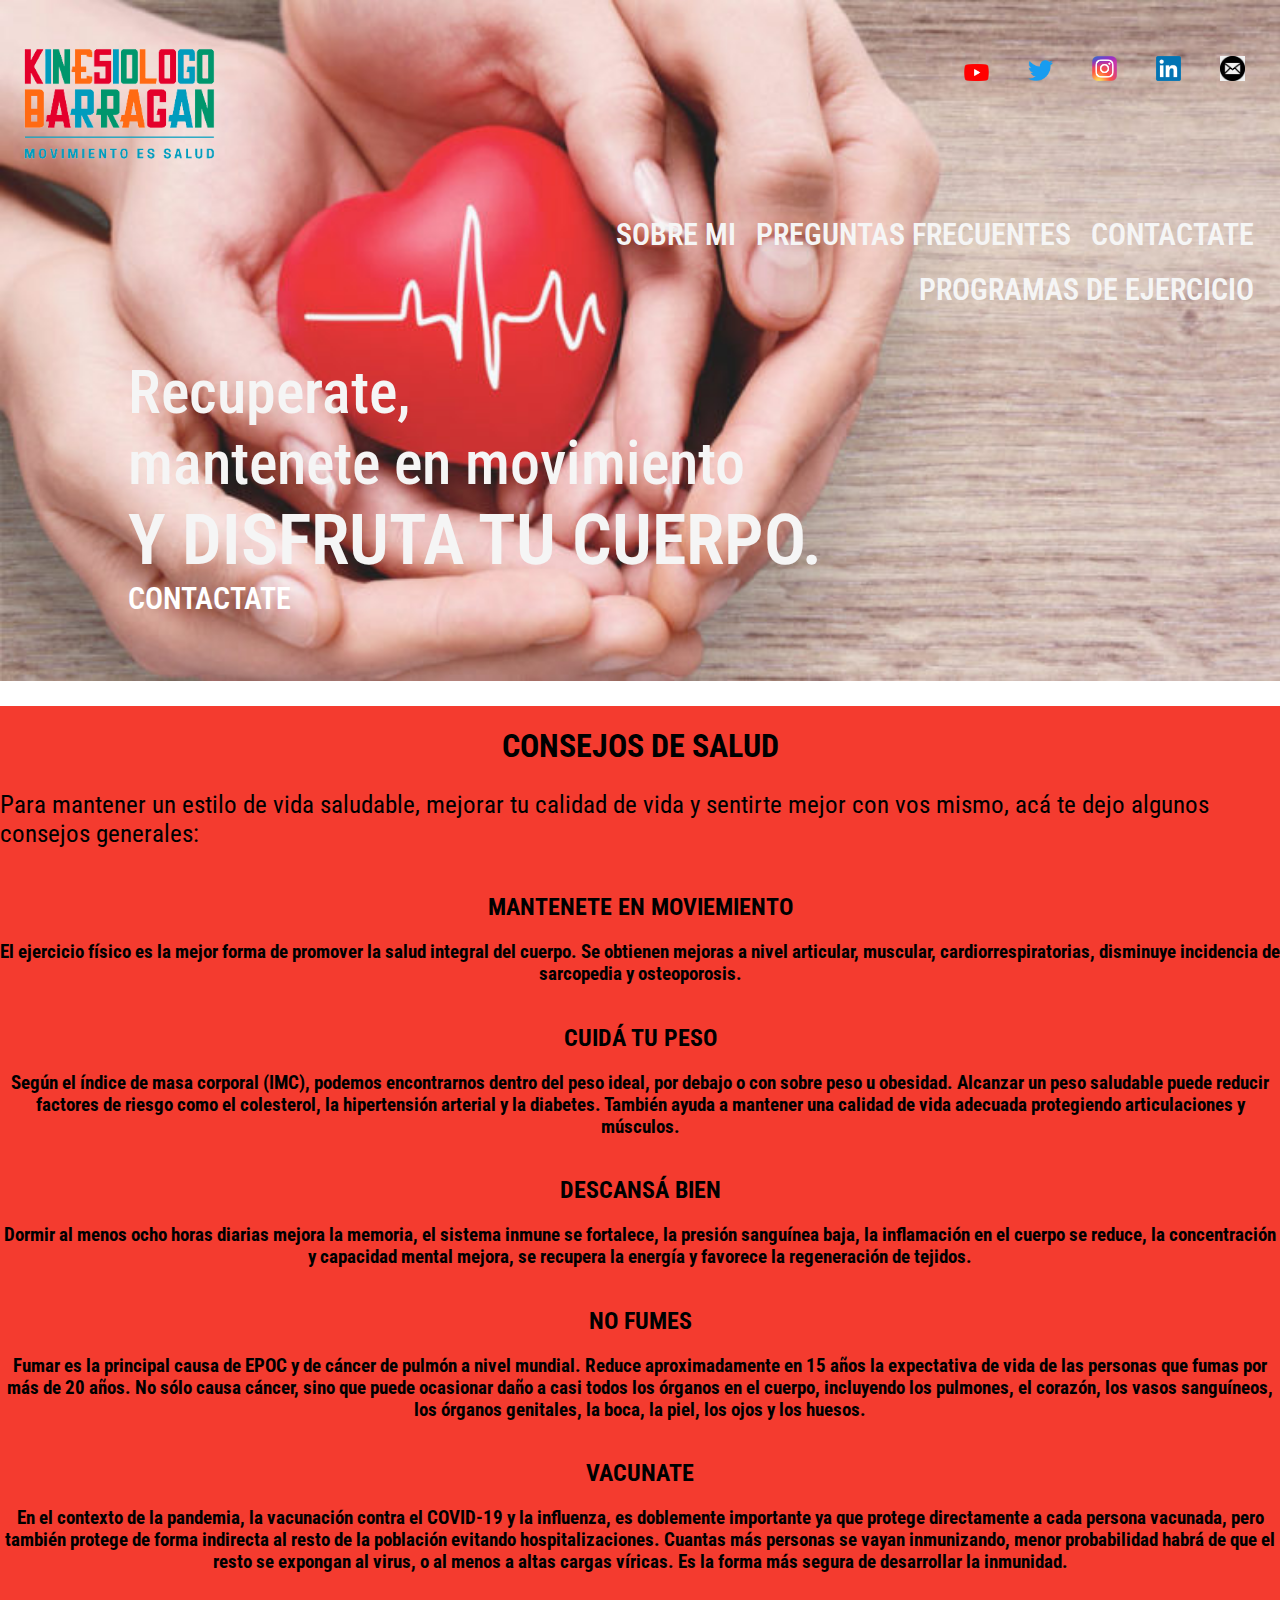
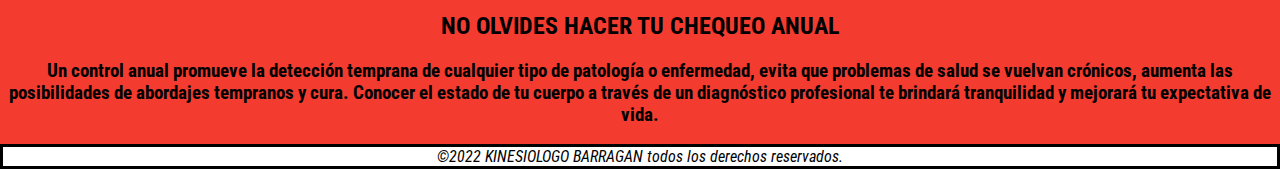
==== consejos.html @ c8de07e8 "primer commit" ====
<!DOCTYPE html>
<html lang="es">

    <head>
        <meta charset="UTF-8">
        <meta http-equiv="X-UA-Compatible" content="IE=edge">
        <meta name="viewport" content="width=device-width, initial-scale=1.0">
        <title>CONSEJOS</title>
        <link rel="preconnect" href="https://fonts.googleapis.com">
        <link rel="preconnect" href="https://fonts.gstatic.com" crossorigin>
        <link rel="preconnect" href="https://fonts.googleapis.com">
        <link rel="preconnect" href="https://fonts.gstatic.com" crossorigin>
        <link href="https://fonts.googleapis.com/css2?family=Roboto+Condensed:ital,wght@0,300;0,400;0,700;1,300;1,400;1,700&display=swap" rel="stylesheet">
        <link rel="stylesheet" href="css/estiloscopia.css">
    </head>

    <body>
        <section class="principal1">
            <section class="encabezado">
                <div class="logo">
                    <img src="Foto/kinegrande.png" alt="logo" title="logo" width="220px"/>
                </div>
            
                <div class="redes">
                    <ul>
                        <li><a href="https://www.youtube.com/premium" target="_blank"> <img src="Foto/YouTube.jpg" alt="youtube" title="logo youtube" width="25px"></a></li>
                        <li><a href="https://twitter.com/?lang=es/" target="_blank"> <img src="Foto/twitter.jpg" alt="twitter" title="logo twitter" width="25px"></a></li>
                        <li><a href="https://www.instagram.com/" target="_blank"> <img src="Foto/insta.jpg" alt="instagram" title="logo instagram" width="25px"></a></li>
                        <li><a href="http//ar.linkedin.com/" target="_blank"> <img src="Foto/LinkedIn.jpg" alt="linkedin" title="logo linkedin" width="25px"></a></li>
                        <li><a href="https://www.google.com/intl/es-419/gmail/about/" target="_blank"> <img src="Foto/mail.jpg" alt="mail" title="logo mail" width="25px"></a></li>
                    </ul>

                </div>   
            </section>
            <div class="principalfoto">

                <div class="principal-foto">
                    
                    <nav>
                        <div class="container">
                            <div class="boton1"><a href="sobremi.html" target="_blank">SOBRE MI</a></div>
                            <div class="boton2"><a href="preguntasfrecuentes.html" target="_blank" >PREGUNTAS FRECUENTES</a></div>
                            <div class="boton3"><a href="contactate.html" target="_blank">CONTACTATE</a></div>
                            <div class="boton4"><a href="programadeejercicios.html" target="_blank">PROGRAMAS DE EJERCICIO</a></div>
                        </div>    
                    </nav>
                    <div class="slogan">    

                        <!--texto y boton sobre la foto-->
                        <span> Recuperate, <br/>
                            mantenete en movimiento <br/>                
                            <strong>Y DISFRUTA TU CUERPO.</strong>
                        </span>
                        <div>
                            <a class="boton" href="contactate.html">CONTACTATE</a>
                        </div>
                    </div>

                </div>
            </div>
        </section>

        <main class="grid-consejos">

            <div class="gridcons1">
                <h1>CONSEJOS DE SALUD</h1>                  
                <div>
                    <p>Para mantener un estilo de vida saludable, mejorar tu calidad de vida y sentirte mejor con vos mismo, acá te dejo algunos consejos generales:</p>
                </div>
            </div>
           
            <div class="gridcons2">
                <h2>MANTENETE EN MOVIEMIENTO</h2>
                    <h3>El ejercicio físico es la mejor forma de promover la salud integral del cuerpo. Se obtienen mejoras a nivel articular, muscular, cardiorrespiratorias, disminuye incidencia de sarcopedia y osteoporosis.</h3>    
            </div>
            <div class="gridcons3">
                <h2>CUIDÁ TU PESO</h2>
                    <h3>Según el índice de masa corporal (IMC), podemos encontrarnos dentro del peso ideal, por debajo o con sobre peso u obesidad.  Alcanzar un peso saludable puede reducir factores de riesgo como el colesterol, la hipertensión arterial y la diabetes. También ayuda a mantener una calidad de vida adecuada protegiendo articulaciones y músculos.</h3>
            </div>   
            <div class="gridcons4">
                <h2>DESCANSÁ BIEN</h2>
                    <h3>Dormir al menos ocho horas diarias mejora la memoria, el sistema inmune se fortalece, la presión sanguínea baja, la inflamación en el cuerpo se reduce, la concentración y capacidad mental mejora, se recupera la energía y favorece la regeneración de tejidos.</h3>
            </div>
            <div class="gridcons5">
                <h2>NO FUMES</h2>
                    <h3>Fumar es la principal causa de EPOC y de cáncer de pulmón a nivel mundial. Reduce aproximadamente en 15 años la expectativa de vida de las personas que fumas por más de 20 años. No sólo causa cáncer, sino que puede ocasionar daño a casi todos los órganos en el cuerpo, incluyendo los pulmones, el corazón, los vasos sanguíneos, los órganos genitales, la boca, la piel, los ojos y los huesos.</h3>
            </div>
            <div class="gridcons6">
                <h2>VACUNATE</h2>
                    <h3>En el contexto de la pandemia, la vacunación contra el COVID-19 y la influenza, es doblemente importante ya que protege directamente a cada persona vacunada, pero también protege de forma indirecta al resto de la población evitando hospitalizaciones. Cuantas más personas se vayan inmunizando, menor probabilidad habrá de que el resto se expongan al virus, o al menos a altas cargas víricas. Es la forma más segura de desarrollar la inmunidad.</h3>
            </div>
            <div class="gridcons7">
                <h2>NO OLVIDES HACER TU CHEQUEO ANUAL</h2>
                    <h3>Un control anual promueve la detección temprana de cualquier tipo de patología o enfermedad, evita que problemas de salud se vuelvan crónicos, aumenta las posibilidades de abordajes tempranos y cura. Conocer el estado de tu cuerpo a través de un diagnóstico profesional te brindará tranquilidad y mejorará tu expectativa de vida.</h3>
            </div>
        </main>

        
        <footer>
            <p>©2022 KINESIOLOGO BARRAGAN todos los derechos reservados.</p>
        </footer>
---- css/estiloscopia.css ----
html,
body {
    padding: 0;
    margin: 0;
    font-family: 'Roboto Condensed', sans-serif;
}

.logo {
    display: inline-block;    
    padding-left: 1%;
    margin-top: 30px;
}

ul {
	list-style: none;

}

.redes li {
    display: inline-block;
    padding-right: 35px;
    margin-top: 40px;
}

.redes a {
    border: none;
}

.principal {
    background-image: url("../Foto/fotofondo.jpg");
    background-size: cover;
    background-repeat: no-repeat
   
}

.principal1 {
    background-image: url("../Foto/salud.jpg");
    background-size: cover;
    background-repeat: no-repeat

}

.principal4 {
    background-image: url("../Foto/preguntasfrecuentes.jpg");
    background-size: cover;
    background-repeat: no-repeat

}

.principal4 .slogan {
    color: black;
}

.principal4 a {
    color: black;
}

.principal4 .container {
    width: 40%;
    padding-left: 55%;
}

.principal5 {
    background-image: url("../Foto/ejercicios.jpg");
    background-size: cover;
    background-repeat: no-repeat;
}

.principal5 .slogan {
    color: black;
}

.principal5 a {
    color: black;
}

.principal5 .container {
    width: 40%;
    padding-left: 55%;
}



.principal6 {
    background-image: url("../Foto/chris.jpg");
    background-size: cover;
    background-repeat: no-repeat;
}   
.sobremi{
    margin-bottom: 60px;
}
.sobremi h1{
    text-align: center;
    font-size: 50px;
}

.sobremi div {
    text-align: center;
    font-size: 20px;

}

.principal3 {
    background-image: url("../Foto/fotocontacto.jpeg");
    background-size: cover;
    background-repeat: no-repeat;
}

.principal3 .slogan {
    color: #239B56;
}

.principal3 a {
    color: #239B56;
}

.formulario h1 {
    text-align: center;
}



.container {
    display: flex;
    width: 50%;
    flex-direction: row;
    align-content: flex-end;
    flex-wrap: wrap;
    justify-content: flex-end;
    padding-left: 48%;
    gap: 20px;
    margin-top: 40px;
}

a {
    text-decoration: inherit;
    background-color: transparent;
    color: whitesmoke;
    font-weight: 600;
    font-size: 30px; 
    justify-content: end;
    transition-property: color, background;
    transition-duration: 0.5s, 0.5s;
    transition-timing-function: ease-in, ease-in-out;
    transition-delay: 0s;

    /*
    padding: 5px;    
    border-style: outset;
    */
}

a:hover {
    color: #456658;
    background-color: grey;
}

.slogan {
    display: inline-block;
    flex-direction: column;
    justify-content: flex-start;
    margin-top: 50px;
    padding-left: 10%;
    color: whitesmoke;
    margin-bottom: 65px ;  
}



.boton {
    display: inline;
    align-items: center;
    justify-content: left;
    color: white;
}


span { 
    font-weight: 500;
    font-size: 60px;
    justify-content: center;
    align-items: center;
}

strong {
    font-weight: 600;
    font-size: 70px ;
}
.titulos {
    background-color: grey;
}

.titulos h1 {
    font-size: 30px;
    text-align: center;
}

.titulos h2 {
    font-size: 25px;
    text-align: center;
}

.titulos h3 {
    font-size: 20px;
    text-align: center;
}


.redes ul {
    position: absolute;
    margin-top: 1%;
    top: 0%;
    right: 0%;
}

.slider_1{
    margin: 0;
    padding: 0;
} 

.slider_1 li{
    align-items: center;
}
.caja_content {
    padding-top: 40px;
    display: flex;

    justify-content: space-evenly;
}

.caja {
    flex: 1;
    height: auto;
    border: 5px solid grey;
    text-align: center;
}

footer {
    font-style: italic;
    text-align: center;
    border: 3px solid black;
    margin: 0;
}

footer p {
    margin: 0;
}

.contenido_consejos h2 {
   font-size: 25px;
}

.grid {
    display: grid;
    width: 100%;
    grid-template-columns: 1fr, 1fr, 1fr;
    grid-template-areas: "foto1 foto2 foto3";
}

.grid1{
    grid-area: foto1;
}
.grid2{
    grid-area: foto2;
}
.grid3{
    grid-area: foto3;
}

/* grid pagina de consejo */

.grid-consejos {
    margin-top: 25px;
    display: grid;
    width: 100%;
    grid-template-areas: "consejo"
                         "moviemiento"
                         "peso"
                         "descansa"
                         "fumar"
                         "vacunate"
                         "chequeo";
    background-color: #F43B2F;
;
}

.grid-consejos h1 {
    text-align: center;
}

.grid-consejos p {
    font-size: 25px;
}

.grid-consejos h2 {
    text-align: center;
}

.grid-consejos h3 {
    text-align: center;
}

/*grid pagina preguntas frecuentes*/

.grid-preguntas {
    margin-top: 25px;
    display: grid;
    width: 100%;
    grid-template-areas: "pregunta"
                         "kine"
                         "ejercicio"
                         "rehab"
                         "dolor";
    background-color: #EBF5FB;

}
.grid-preguntas h1 {
    text-align: center;
}

.grid-preguntas h2 {
    text-align: center;
}

.grid-preguntas h3 {
    text-align: center;
}

/*grid pagina programa de ejercicios*/

.grid-programa {
    margin-top: 25px;
    display: grid;
    width: 100%;
    grid-template-areas: "programa programa"
                         "cervicalgia lumbalgia"
                         "manguito rodilla"
                         "tobillo tobillo";                     
}

.gridprog1 {
    grid-area: programa;
}

.gridprog2 {
    grid-area: cervicalgia;
}

.gridprog3 {
    grid-area: lumbalgia;
}

.gridprog4 {
    grid-area: manguito;
}

.gridprog5 {
    grid-area: rodilla;
}

.gridprog6 {
    grid-area: tobillo;
}

.grid-programa h1 {
    text-align: center;
}

.grid-programa h2 {
    text-align: center;
}

.grid-programa a {
    display: block;
    text-align: center;
    color: black;
    font-size: 20px;
}

.grid-programa p {
    text-align: center;
}

/*grid pagina contacto*/


.grid-form {
    margin-top: 25px;
    display: grid;
    width: 100%;
    grid-template-areas: "ingresa ingresa"
                         "nombre apellido"
                         "correo fecha"
                         "patologia cobertura";                     
}

.gridform1 {
    grid-area: ingresa;
}

.gridform2 {
    grid-area: nombre;
}

.gridform3 {
    grid-area: apellido;
}

.gridform4 {
    grid-area: correo;
}

.gridform5 {
    grid-area: fecha;
}

.gridform6 {
    grid-area: patologia;
}
.gridform6 p {
    font-size: 15px;
}

.gridform7 {
    grid-area: cobertura;
}

.gridform7 span {
    font-size: 15px;
}

.formulario {
    margin-bottom: 40px;
}


@media (max-width: 480px) {


    a{
        font-size: 15px;
    }

    .caja_content{
        flex-wrap: wrap;
    }
    .caja{
        flex:auto;
        width: 100%;
    }
    
    .container {
        row-gap: 1px;
        width: 40%;        
    }
 

    .logo {
      
        padding-left: 1%;
        margin-top: 30px;
    }
    
    .redes li {
       
        padding-right: 5px;
        margin-top: 40px;
    }
    .slogan {
        padding-left: 5%;
    }

}
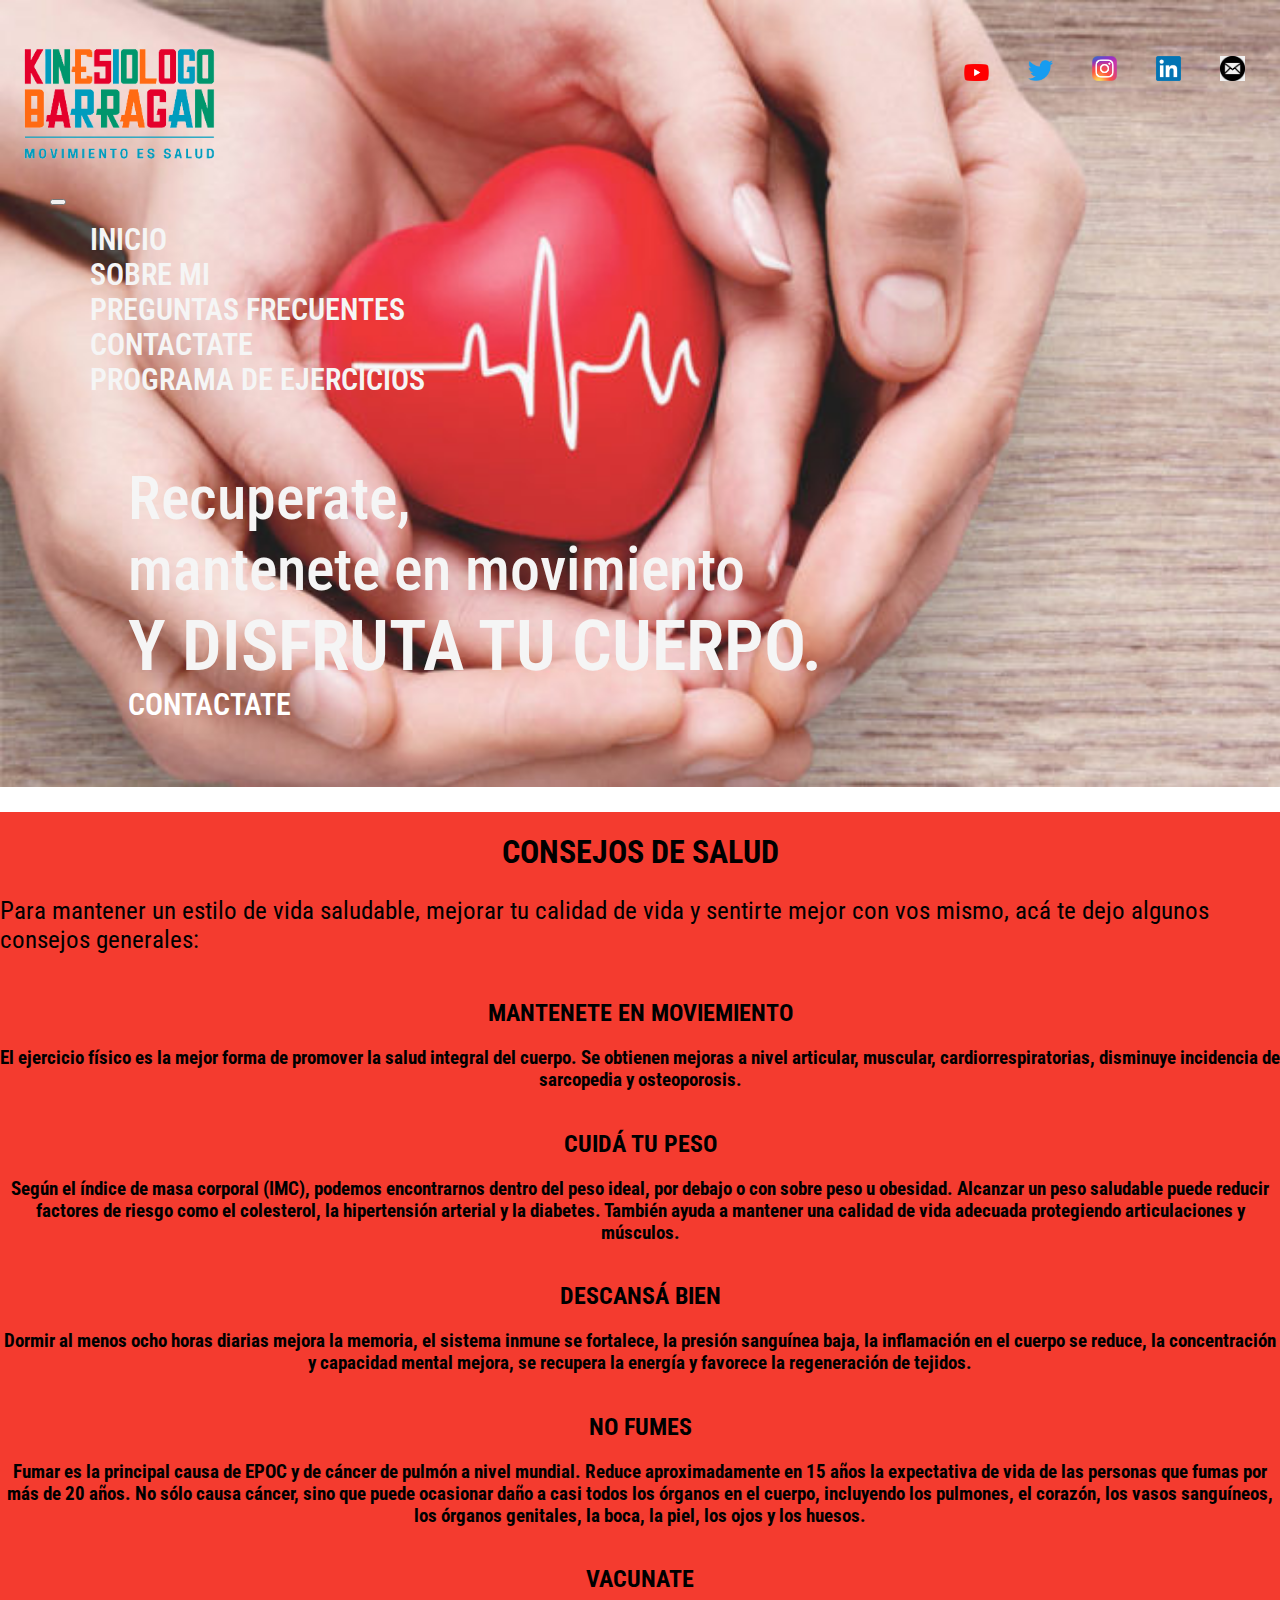
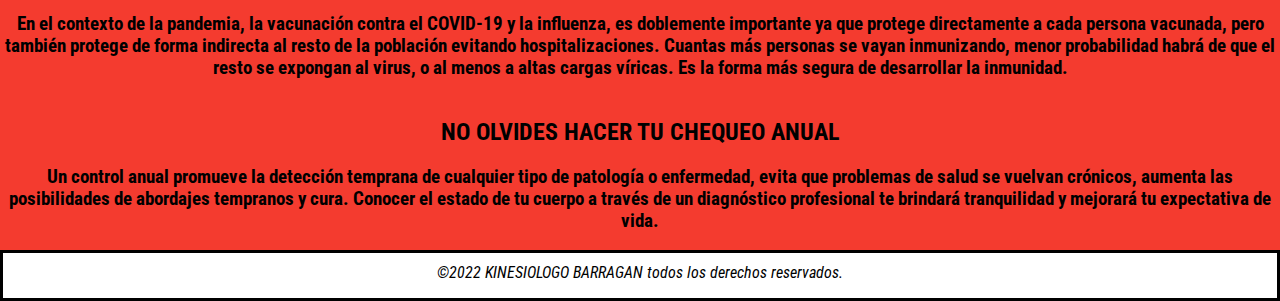
==== commit 21381499: "agregue los menu con bootstrap" ====
--- a/consejos.html
+++ b/consejos.html
@@ -12,6 +12,8 @@
         <link rel="preconnect" href="https://fonts.gstatic.com" crossorigin>
         <link href="https://fonts.googleapis.com/css2?family=Roboto+Condensed:ital,wght@0,300;0,400;0,700;1,300;1,400;1,700&display=swap" rel="stylesheet">
         <link rel="stylesheet" href="css/estiloscopia.css">
+        <!-- CSS only -->
+        <link href="https://cdn.jsdelivr.net/npm/bootstrap@5.2.0/dist/css/bootstrap.min.css" rel="stylesheet" integrity="sha384-gH2yIJqKdNHPEq0n4Mqa/HGKIhSkIHeL5AyhkYV8i59U5AR6csBvApHHNl/vI1Bx" crossorigin="anonymous">
     </head>
 
     <body>
@@ -35,15 +37,42 @@
             <div class="principalfoto">
 
                 <div class="principal-foto">
+
+                    <nav class="navbar navbar-expand-lg fw-bolder h3 justify-content-end">
+                        <div class="container-fluid">
+                          
+                          <button class="navbar-toggler" type="button" data-bs-toggle="collapse" data-bs-target="#navbarNav" aria-controls="navbarNav" aria-expanded="false" aria-label="Toggle navigation">
+                            <span class="navbar-toggler-icon"></span>
+                          </button>
+                          
+                          <div class="collapse navbar-collapse" id="navbarNav">
+                            <ul class="navbar-nav d-flex align-content-end flex-wrap">
+                
+                                <li class="nav-item">
+                                    <a class="nav-link text-light" href="index.html">INICIO</a>
+                                </li>
+
+                                <li class="nav-item">
+                                 <a class="nav-link text-light" href="sobremi.html">SOBRE MI</a>
+                                </li>
+
+                                <li class="nav-item">
+                                 <a class="nav-link text-light" href="preguntasfrecuentes.html">PREGUNTAS FRECUENTES</a>
+                                </li>
+
+                                <li class="nav-item">
+                                 <a class="nav-link text-light" href="contactate.html">CONTACTATE</a>
+                                </li>
+                                
+                                <li class="nav-item">
+                                 <a class="nav-link text-light" href="programadeejercicios.html">PROGRAMA DE EJERCICIOS</a>
+                                </li>                             
+                
+                            </ul>
+                          </div>
+                        </div>
+                    </nav>
                     
-                    <nav>
-                        <div class="container">
-                            <div class="boton1"><a href="sobremi.html" target="_blank">SOBRE MI</a></div>
-                            <div class="boton2"><a href="preguntasfrecuentes.html" target="_blank" >PREGUNTAS FRECUENTES</a></div>
-                            <div class="boton3"><a href="contactate.html" target="_blank">CONTACTATE</a></div>
-                            <div class="boton4"><a href="programadeejercicios.html" target="_blank">PROGRAMAS DE EJERCICIO</a></div>
-                        </div>    
-                    </nav>
                     <div class="slogan">    
 
                         <!--texto y boton sobre la foto-->
@@ -100,5 +129,11 @@
             <p>©2022 KINESIOLOGO BARRAGAN todos los derechos reservados.</p>
         </footer>
 
+        <!-- JavaScript Bundle with Popper -->
+        <script src="https://cdn.jsdelivr.net/npm/bootstrap@5.2.0/dist/js/bootstrap.bundle.min.js" integrity="sha384-A3rJD856KowSb7dwlZdYEkO39Gagi7vIsF0jrRAoQmDKKtQBHUuLZ9AsSv4jD4Xa" crossorigin="anonymous"></script>
+
+    </body>
+    
+</html>    
 
 
--- a/css/estiloscopia.css
+++ b/css/estiloscopia.css
@@ -4,6 +4,12 @@
     padding: 0;
     margin: 0;
     font-family: 'Roboto Condensed', sans-serif;
+}
+
+.container-fluid {
+    width: 50% !important;
+    padding-left: 40px!important;
+    margin: 10px !important;
 }
 
 .logo {
@@ -144,6 +150,7 @@
     transition-duration: 0.5s, 0.5s;
     transition-timing-function: ease-in, ease-in-out;
     transition-delay: 0s;
+    
 
     /*
     padding: 5px;    
@@ -166,8 +173,6 @@
     margin-bottom: 65px ;  
 }
 
-
-
 .boton {
     display: inline;
     align-items: center;
@@ -188,7 +193,7 @@
     font-size: 70px ;
 }
 .titulos {
-    background-color: grey;
+    background: linear-gradient(45deg, rgba(135,212,219,0.5) 14%,rgba(106,169,160,0.5) 38%,rgba(50,87,47,0.7) 84%,rgba(31,59,8,0.7) 100%);
 }
 
 .titulos h1 {
@@ -214,19 +219,11 @@
     right: 0%;
 }
 
-.slider_1{
-    margin: 0;
-    padding: 0;
-} 
-
-.slider_1 li{
-    align-items: center;
-}
 .caja_content {
     padding-top: 40px;
     display: flex;
-
     justify-content: space-evenly;
+    margin-bottom: 30px;
 }
 
 .caja {
@@ -244,7 +241,7 @@
 }
 
 footer p {
-    margin: 0;
+    margin-top: 10px;
 }
 
 .contenido_consejos h2 {
@@ -267,6 +264,9 @@
 .grid3{
     grid-area: foto3;
 }
+
+
+
 
 /* grid pagina de consejo */
 
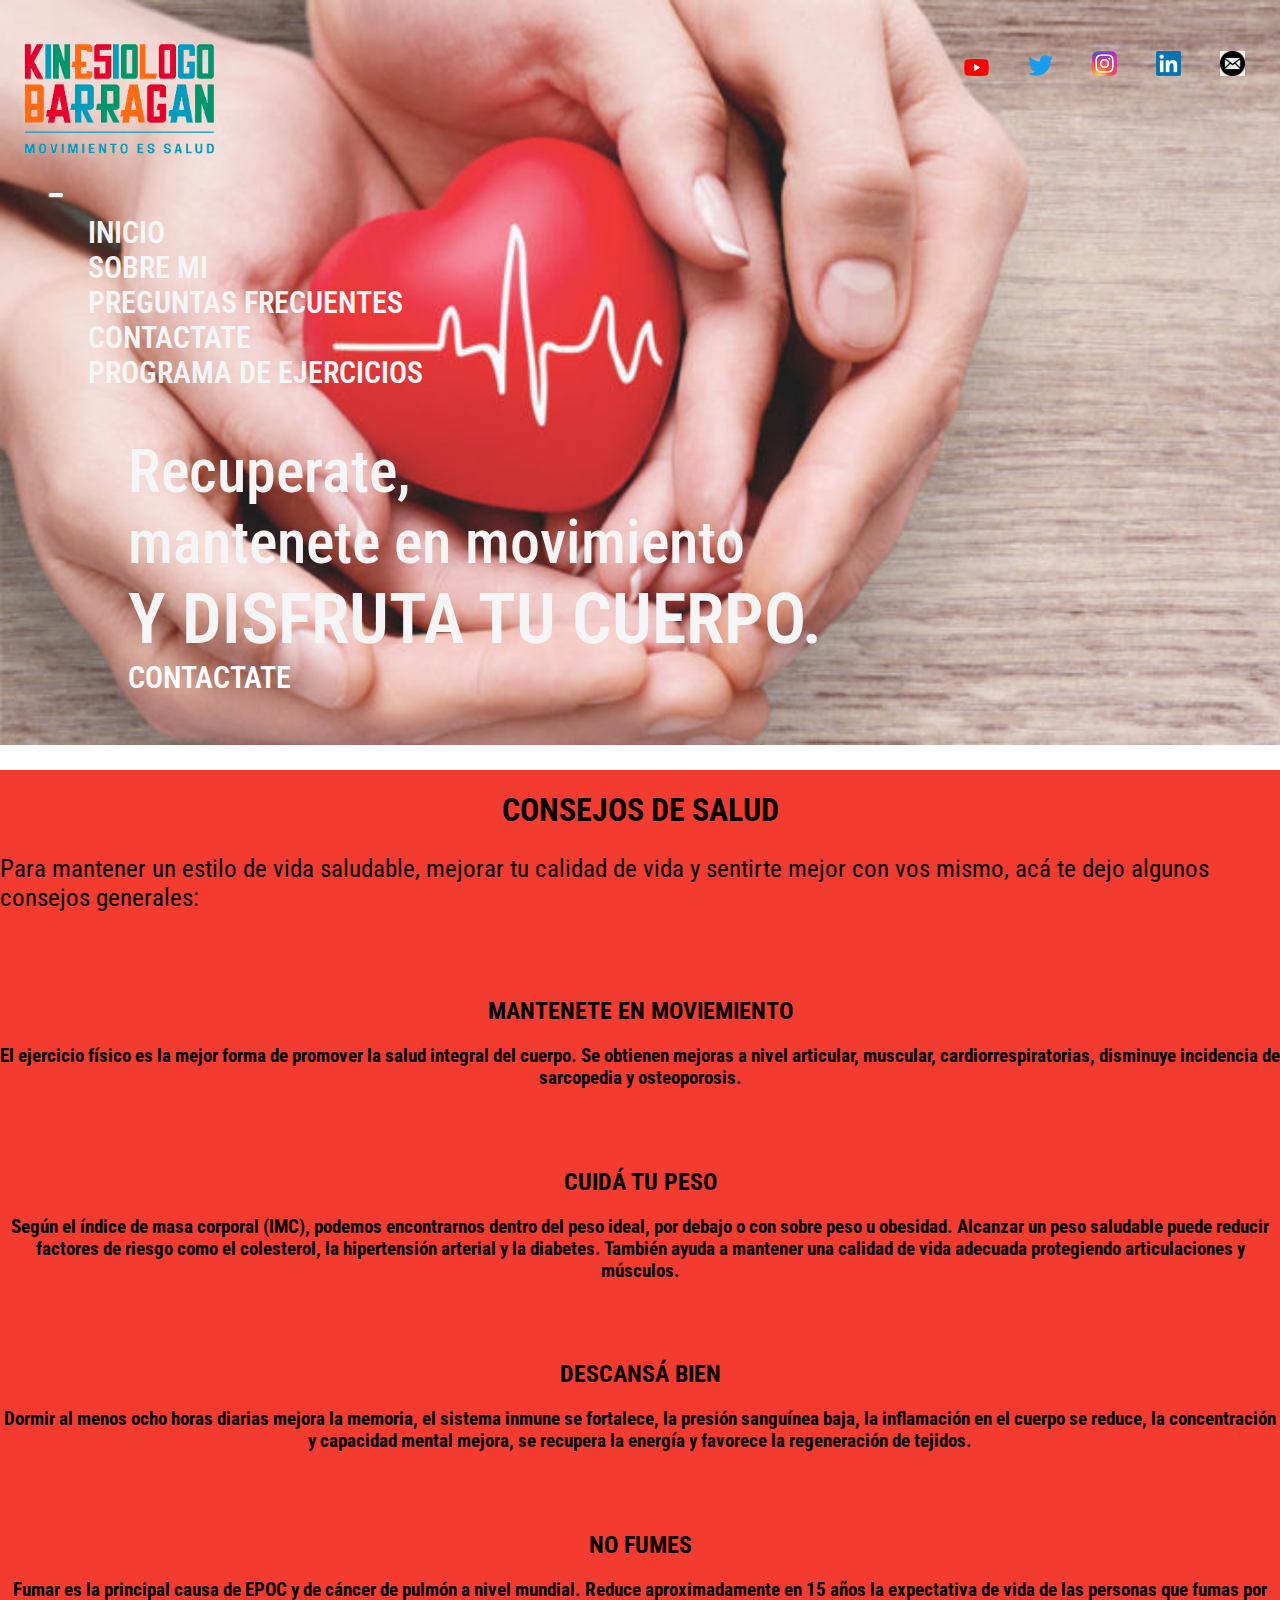
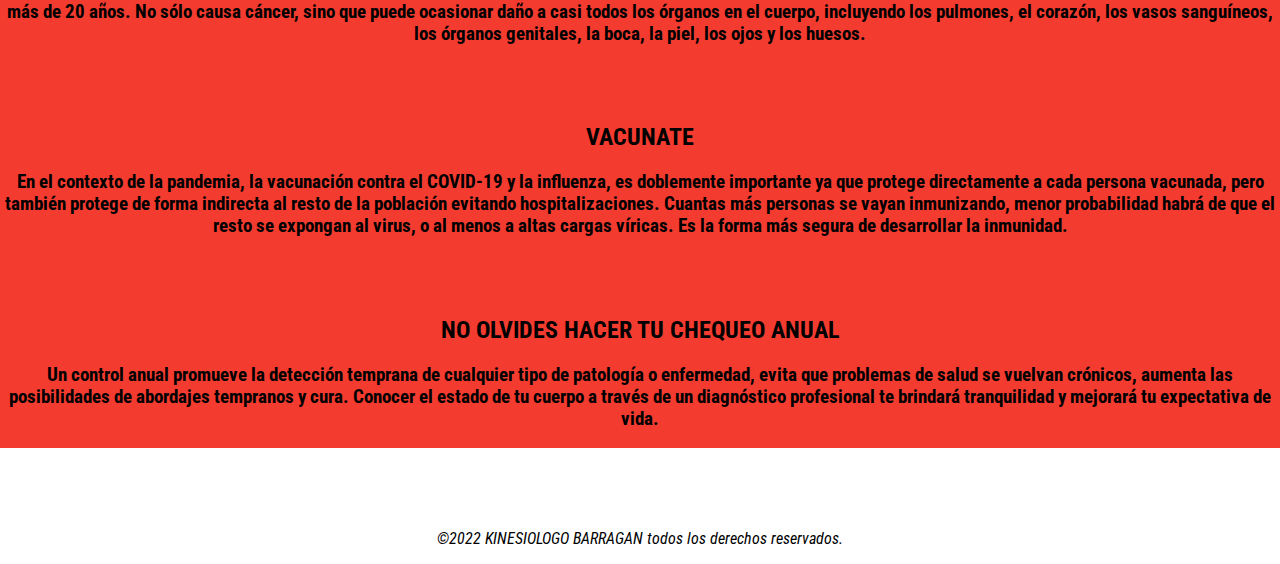
==== commit 1a091a7a: "alineaciones para presentacion proyecto" ====
--- a/consejos.html
+++ b/consejos.html
@@ -18,14 +18,16 @@
 
     <body>
         <section class="principal1">
+            
             <section class="encabezado">
+
                 <div class="logo">
                     <img src="Foto/kinegrande.png" alt="logo" title="logo" width="220px"/>
                 </div>
             
                 <div class="redes">
                     <ul>
-                        <li><a href="https://www.youtube.com/premium" target="_blank"> <img src="Foto/YouTube.jpg" alt="youtube" title="logo youtube" width="25px"></a></li>
+                        <li><a href="https://www.youtube.com/premium" target="_blank"> <img src="Foto/YouTube1.jpg" alt="youtube" title="logo youtube" width="25px"></a></li>
                         <li><a href="https://twitter.com/?lang=es/" target="_blank"> <img src="Foto/twitter.jpg" alt="twitter" title="logo twitter" width="25px"></a></li>
                         <li><a href="https://www.instagram.com/" target="_blank"> <img src="Foto/insta.jpg" alt="instagram" title="logo instagram" width="25px"></a></li>
                         <li><a href="http//ar.linkedin.com/" target="_blank"> <img src="Foto/LinkedIn.jpg" alt="linkedin" title="logo linkedin" width="25px"></a></li>
@@ -33,44 +35,51 @@
                     </ul>
 
                 </div>   
+
             </section>
+
             <div class="principalfoto">
 
                 <div class="principal-foto">
 
                     <nav class="navbar navbar-expand-lg fw-bolder h3 justify-content-end">
+
                         <div class="container-fluid">
                           
-                          <button class="navbar-toggler" type="button" data-bs-toggle="collapse" data-bs-target="#navbarNav" aria-controls="navbarNav" aria-expanded="false" aria-label="Toggle navigation">
+                        <button class="navbar-toggler" type="button" data-bs-toggle="collapse" data-bs-target="#navbarNav" aria-controls="navbarNav" aria-expanded="false" aria-label="Toggle navigation">
                             <span class="navbar-toggler-icon"></span>
-                          </button>
-                          
-                          <div class="collapse navbar-collapse" id="navbarNav">
-                            <ul class="navbar-nav d-flex align-content-end flex-wrap">
+                        </button>
+                        
+                        <div class="collapse navbar-collapse" id="navbarNav">
+
+                            <ul class="navbar-nav d-flex justify-content-end flex-wrap">
                 
                                 <li class="nav-item">
                                     <a class="nav-link text-light" href="index.html">INICIO</a>
                                 </li>
 
                                 <li class="nav-item">
-                                 <a class="nav-link text-light" href="sobremi.html">SOBRE MI</a>
+                                    <a class="nav-link text-light" href="sobremi.html">SOBRE MI</a>
                                 </li>
 
                                 <li class="nav-item">
-                                 <a class="nav-link text-light" href="preguntasfrecuentes.html">PREGUNTAS FRECUENTES</a>
+                                    <a class="nav-link text-light" href="preguntasfrecuentes.html">PREGUNTAS FRECUENTES</a>
                                 </li>
 
                                 <li class="nav-item">
-                                 <a class="nav-link text-light" href="contactate.html">CONTACTATE</a>
+                                    <a class="nav-link text-light" href="contactate.html">CONTACTATE</a>
                                 </li>
                                 
                                 <li class="nav-item">
-                                 <a class="nav-link text-light" href="programadeejercicios.html">PROGRAMA DE EJERCICIOS</a>
+                                    <a class="nav-link text-light" href="programadeejercicios.html">PROGRAMA DE EJERCICIOS</a>
                                 </li>                             
                 
                             </ul>
+
                           </div>
+
                         </div>
+
                     </nav>
                     
                     <div class="slogan">    
@@ -80,13 +89,16 @@
                             mantenete en movimiento <br/>                
                             <strong>Y DISFRUTA TU CUERPO.</strong>
                         </span>
+
                         <div>
                             <a class="boton" href="contactate.html">CONTACTATE</a>
                         </div>
+
                     </div>
 
                 </div>
             </div>
+
         </section>
 
         <main class="grid-consejos">
@@ -102,26 +114,32 @@
                 <h2>MANTENETE EN MOVIEMIENTO</h2>
                     <h3>El ejercicio físico es la mejor forma de promover la salud integral del cuerpo. Se obtienen mejoras a nivel articular, muscular, cardiorrespiratorias, disminuye incidencia de sarcopedia y osteoporosis.</h3>    
             </div>
+
             <div class="gridcons3">
                 <h2>CUIDÁ TU PESO</h2>
                     <h3>Según el índice de masa corporal (IMC), podemos encontrarnos dentro del peso ideal, por debajo o con sobre peso u obesidad.  Alcanzar un peso saludable puede reducir factores de riesgo como el colesterol, la hipertensión arterial y la diabetes. También ayuda a mantener una calidad de vida adecuada protegiendo articulaciones y músculos.</h3>
             </div>   
+
             <div class="gridcons4">
                 <h2>DESCANSÁ BIEN</h2>
                     <h3>Dormir al menos ocho horas diarias mejora la memoria, el sistema inmune se fortalece, la presión sanguínea baja, la inflamación en el cuerpo se reduce, la concentración y capacidad mental mejora, se recupera la energía y favorece la regeneración de tejidos.</h3>
             </div>
+
             <div class="gridcons5">
                 <h2>NO FUMES</h2>
                     <h3>Fumar es la principal causa de EPOC y de cáncer de pulmón a nivel mundial. Reduce aproximadamente en 15 años la expectativa de vida de las personas que fumas por más de 20 años. No sólo causa cáncer, sino que puede ocasionar daño a casi todos los órganos en el cuerpo, incluyendo los pulmones, el corazón, los vasos sanguíneos, los órganos genitales, la boca, la piel, los ojos y los huesos.</h3>
             </div>
+
             <div class="gridcons6">
                 <h2>VACUNATE</h2>
                     <h3>En el contexto de la pandemia, la vacunación contra el COVID-19 y la influenza, es doblemente importante ya que protege directamente a cada persona vacunada, pero también protege de forma indirecta al resto de la población evitando hospitalizaciones. Cuantas más personas se vayan inmunizando, menor probabilidad habrá de que el resto se expongan al virus, o al menos a altas cargas víricas. Es la forma más segura de desarrollar la inmunidad.</h3>
             </div>
+
             <div class="gridcons7">
                 <h2>NO OLVIDES HACER TU CHEQUEO ANUAL</h2>
                     <h3>Un control anual promueve la detección temprana de cualquier tipo de patología o enfermedad, evita que problemas de salud se vuelvan crónicos, aumenta las posibilidades de abordajes tempranos y cura. Conocer el estado de tu cuerpo a través de un diagnóstico profesional te brindará tranquilidad y mejorará tu expectativa de vida.</h3>
             </div>
+
         </main>
 
         
--- a/css/estiloscopia.css
+++ b/css/estiloscopia.css
@@ -1,4 +1,3 @@
-
 html,
 body {
     padding: 0;
@@ -9,13 +8,18 @@
 .container-fluid {
     width: 50% !important;
     padding-left: 40px!important;
-    margin: 10px !important;
+    margin: 8px !important;
+}
+
+.encabezado {
+    display: flex;
+    align-items: center;
 }
 
 .logo {
     display: inline-block;    
     padding-left: 1%;
-    margin-top: 30px;
+    margin-top: 25px;
 }
 
 ul {
@@ -26,7 +30,14 @@
 .redes li {
     display: inline-block;
     padding-right: 35px;
-    margin-top: 40px;
+    margin-top: 35px;
+}
+
+.redes ul {
+    position: absolute;
+    margin-top: 1%;
+    top: 0%;
+    right: 0%;
 }
 
 .redes a {
@@ -81,21 +92,16 @@
     color: black;
 }
 
-.principal5 .container {
-    width: 40%;
-    padding-left: 55%;
-}
-
-
-
 .principal6 {
     background-image: url("../Foto/chris.jpg");
     background-size: cover;
     background-repeat: no-repeat;
-}   
+}  
+
 .sobremi{
     margin-bottom: 60px;
 }
+
 .sobremi h1{
     text-align: center;
     font-size: 50px;
@@ -123,20 +129,6 @@
 
 .formulario h1 {
     text-align: center;
-}
-
-
-
-.container {
-    display: flex;
-    width: 50%;
-    flex-direction: row;
-    align-content: flex-end;
-    flex-wrap: wrap;
-    justify-content: flex-end;
-    padding-left: 48%;
-    gap: 20px;
-    margin-top: 40px;
 }
 
 a {
@@ -150,12 +142,6 @@
     transition-duration: 0.5s, 0.5s;
     transition-timing-function: ease-in, ease-in-out;
     transition-delay: 0s;
-    
-
-    /*
-    padding: 5px;    
-    border-style: outset;
-    */
 }
 
 a:hover {
@@ -167,10 +153,10 @@
     display: inline-block;
     flex-direction: column;
     justify-content: flex-start;
-    margin-top: 50px;
+    margin-top: 30px;
     padding-left: 10%;
     color: whitesmoke;
-    margin-bottom: 65px ;  
+    margin-bottom: 50px ;  
 }
 
 .boton {
@@ -192,8 +178,11 @@
     font-weight: 600;
     font-size: 70px ;
 }
+
 .titulos {
     background: linear-gradient(45deg, rgba(135,212,219,0.5) 14%,rgba(106,169,160,0.5) 38%,rgba(50,87,47,0.7) 84%,rgba(31,59,8,0.7) 100%);
+    background-size: cover;
+    padding-bottom: 50px;
 }
 
 .titulos h1 {
@@ -211,37 +200,62 @@
     text-align: center;
 }
 
-
-.redes ul {
-    position: absolute;
-    margin-top: 1%;
-    top: 0%;
-    right: 0%;
+.carousel-inner {
+    width: auto !important;
+    max-width: 1300px !important;
+    height: 550px;
+    margin: auto;
 }
 
 .caja_content {
-    padding-top: 40px;
     display: flex;
     justify-content: space-evenly;
-    margin-bottom: 30px;
+    align-items: center;
+    padding-top: 65px;
 }
 
 .caja {
+    display: flex;
     flex: 1;
-    height: auto;
-    border: 5px solid grey;
-    text-align: center;
+    border-radius: 100%;
+    text-align: center;
+    align-items: center;
+    width: 100%;
+    height: 500px;
+    font-weight: 600;
+    color: white;
+}
+
+.caja h2 {
+    font-weight: 600;
+}
+
+.caja p {
+    font-size: 16px;
+}
+
+.caja_1 {
+    background-image: url(../Foto/you.jpg);
+    background-size: cover;
+    opacity: 0.7;
+}
+
+.caja_2 {
+    background-image: url(../Foto/disponibilidad.jpg);
+    background-size: cover;
+    opacity: 0.7;
+}
+
+.caja_3 {
+    background-image: url(../Foto/atencionpersonalizada.jpg);
+    background-size: cover;
+    opacity: 0.7;
 }
 
 footer {
     font-style: italic;
     text-align: center;
-    border: 3px solid black;
-    margin: 0;
-}
-
-footer p {
-    margin-top: 10px;
+    padding-top: 65px;
 }
 
 .contenido_consejos h2 {
@@ -258,20 +272,20 @@
 .grid1{
     grid-area: foto1;
 }
+
 .grid2{
     grid-area: foto2;
 }
+
 .grid3{
     grid-area: foto3;
 }
 
-
-
-
 /* grid pagina de consejo */
 
 .grid-consejos {
     margin-top: 25px;
+    row-gap: 40px;
     display: grid;
     width: 100%;
     grid-template-areas: "consejo"
@@ -315,6 +329,7 @@
     background-color: #EBF5FB;
 
 }
+
 .grid-preguntas h1 {
     text-align: center;
 }
@@ -418,6 +433,7 @@
 .gridform6 {
     grid-area: patologia;
 }
+
 .gridform6 p {
     font-size: 15px;
 }
@@ -437,7 +453,6 @@
 
 @media (max-width: 480px) {
 
-
     a{
         font-size: 15px;
     }
@@ -445,7 +460,8 @@
     .caja_content{
         flex-wrap: wrap;
     }
-    .caja{
+
+    .caja {
         flex:auto;
         width: 100%;
     }
@@ -455,7 +471,10 @@
         width: 40%;        
     }
  
-
+    .container-fluid {
+        flex-direction: row-reverse;
+    }
+    
     .logo {
       
         padding-left: 1%;
@@ -471,5 +490,33 @@
         padding-left: 5%;
     }
 
-}
-
+    span {
+        font-size: 30px;
+    }
+    strong {
+        font-size: 45px;
+    }
+
+    .carousel-inner {
+        height: auto;
+    }    
+
+}
+
+@media (min-width: 481px) and (max-width: 992px) {
+
+    .caja_content {
+        flex-wrap: wrap;
+    }
+
+    .caja {
+        flex: auto;
+        width: 100%;
+    }
+   
+    .container-fluid {
+        flex-direction: row-reverse;
+    }
+
+}
+
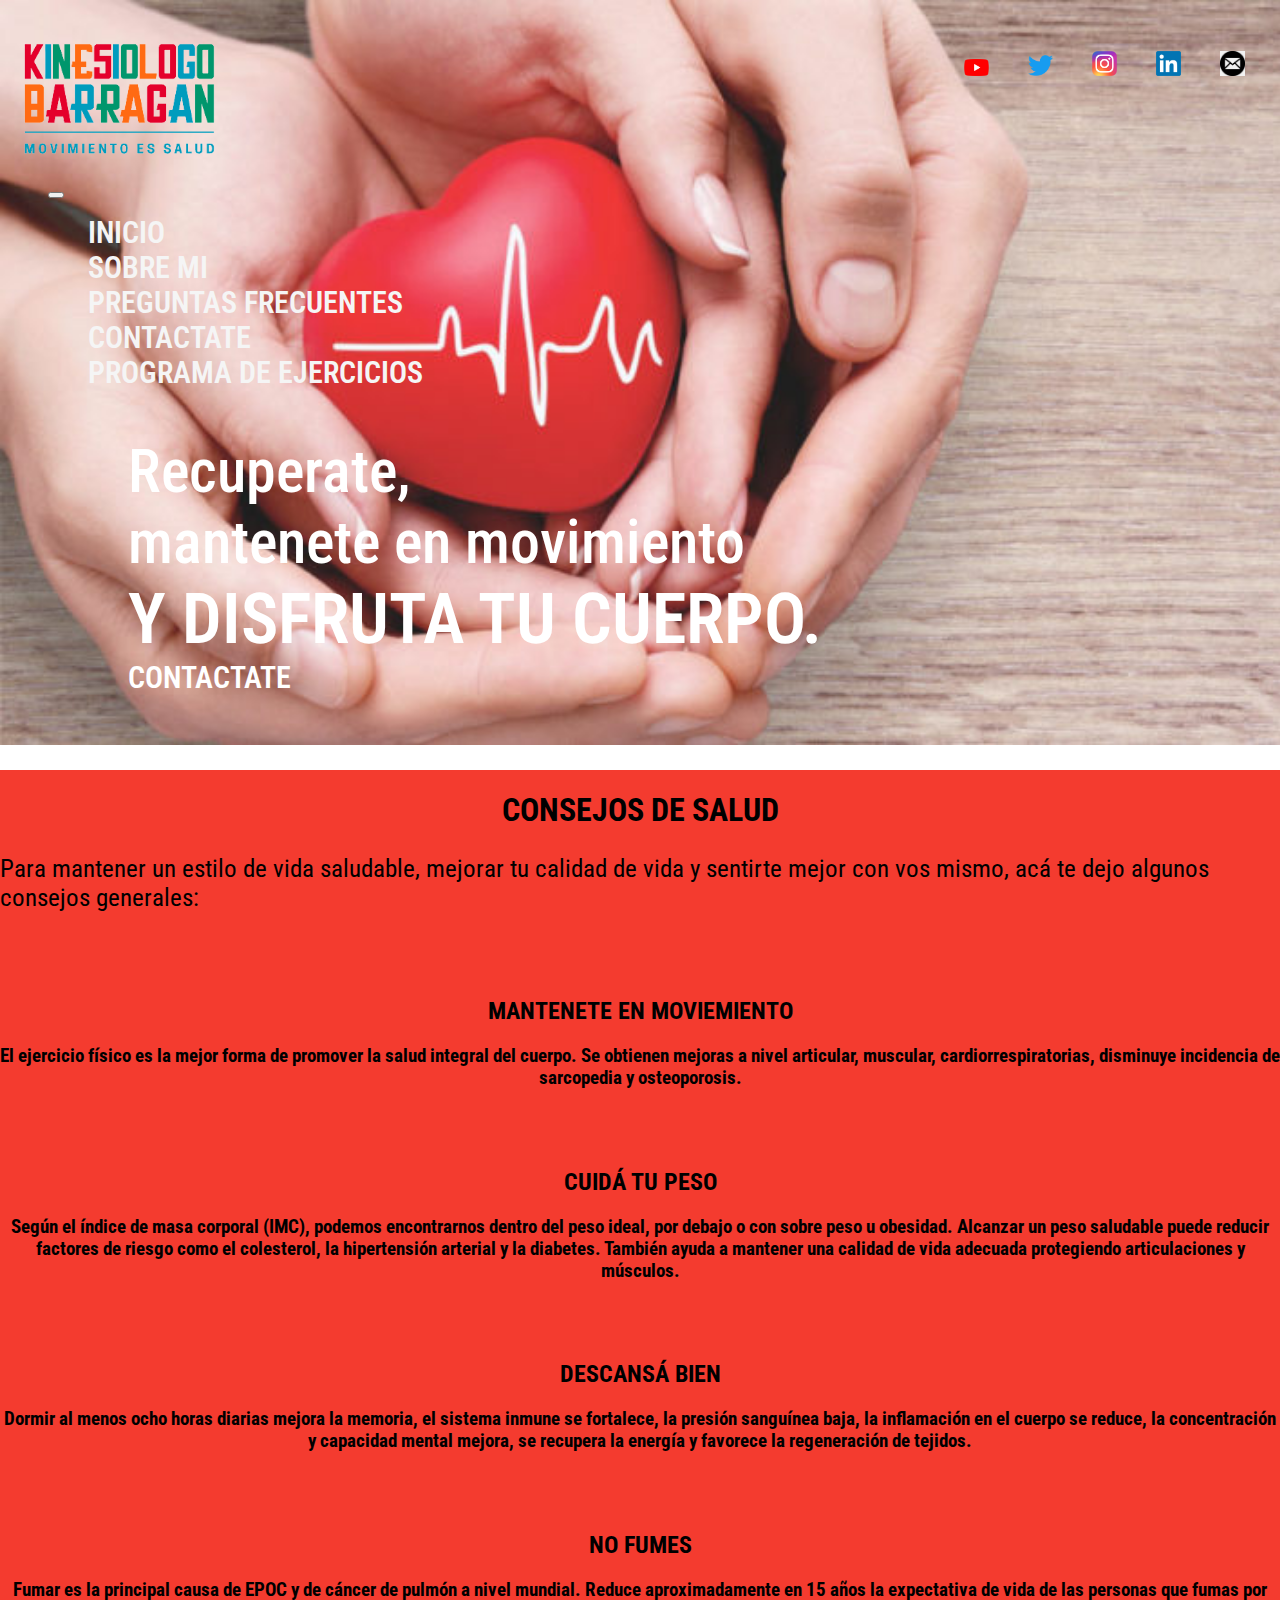
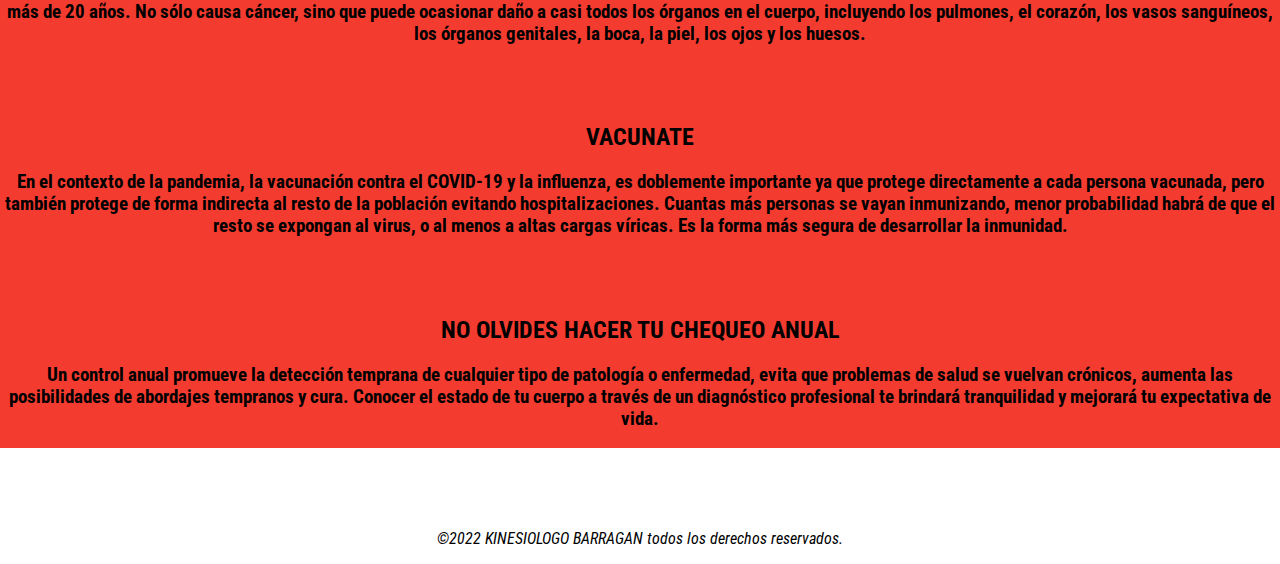
==== commit d7e0461e: "se integro el scss" ====
--- a/consejos.html
+++ b/consejos.html
@@ -11,7 +11,7 @@
         <link rel="preconnect" href="https://fonts.googleapis.com">
         <link rel="preconnect" href="https://fonts.gstatic.com" crossorigin>
         <link href="https://fonts.googleapis.com/css2?family=Roboto+Condensed:ital,wght@0,300;0,400;0,700;1,300;1,400;1,700&display=swap" rel="stylesheet">
-        <link rel="stylesheet" href="css/estiloscopia.css">
+        <link rel="stylesheet" href="css/estilos.css">
         <!-- CSS only -->
         <link href="https://cdn.jsdelivr.net/npm/bootstrap@5.2.0/dist/css/bootstrap.min.css" rel="stylesheet" integrity="sha384-gH2yIJqKdNHPEq0n4Mqa/HGKIhSkIHeL5AyhkYV8i59U5AR6csBvApHHNl/vI1Bx" crossorigin="anonymous">
     </head>
--- a/css/estilos.css
+++ b/css/estilos.css
@@ -0,0 +1,347 @@
+html,
+body {
+  padding: 0;
+  margin: 0;
+  font-family: 'Roboto Condensed', sans-serif; }
+
+.container-fluid {
+  width: 50% !important;
+  padding-left: 40px !important;
+  margin: 8px !important; }
+
+.encabezado {
+  display: flex;
+  align-items: center; }
+
+.logo {
+  display: inline-block;
+  padding-left: 1%;
+  margin-top: 25px; }
+
+ul {
+  list-style: none; }
+
+.redes li {
+  display: inline-block;
+  padding-right: 35px;
+  margin-top: 35px; }
+
+.redes ul {
+  position: absolute;
+  margin-top: 1%;
+  top: 0%;
+  right: 0%; }
+
+.redes a {
+  border: none; }
+
+.principal {
+  background-image: url("../Foto/fotofondo.jpg");
+  background-size: cover;
+  background-repeat: no-repeat; }
+
+.principal1 {
+  background-image: url("../Foto/salud.jpg");
+  background-size: cover;
+  background-repeat: no-repeat; }
+
+.principal3 {
+  background-image: url("../Foto/fotocontacto.jpeg");
+  background-size: cover;
+  background-repeat: no-repeat; }
+  .principal3 .slogan {
+    color: #239B56; }
+  .principal3 a {
+    color: #239B56; }
+
+.principal4 {
+  background-image: url("../Foto/preguntasfrecuentes.jpg");
+  background-size: cover;
+  background-repeat: no-repeat; }
+  .principal4 .slogan {
+    color: black; }
+  .principal4 a {
+    color: black; }
+
+.principal5 {
+  background-image: url("../Foto/ejercicios.jpg");
+  background-size: cover;
+  background-repeat: no-repeat; }
+  .principal5 .slogan {
+    color: black; }
+  .principal5 a {
+    color: black; }
+
+.principal6 {
+  background-image: url("../Foto/chris.jpg");
+  background-size: cover;
+  background-repeat: no-repeat; }
+
+.sobremi {
+  margin-bottom: 60px; }
+  .sobremi h1 {
+    text-align: center;
+    font-size: 50px; }
+  .sobremi div {
+    text-align: center;
+    font-size: 20px; }
+
+.formulario h1 {
+  text-align: center; }
+
+a {
+  text-decoration: inherit;
+  background-color: transparent;
+  color: whitesmoke;
+  font-weight: 600;
+  font-size: 30px;
+  justify-content: end;
+  transition-property: color, background;
+  transition-duration: 0.5s, 0.5s;
+  transition-timing-function: ease-in, ease-in-out;
+  transition-delay: 0s; }
+  a:hover {
+    color: #456658;
+    background-color: grey; }
+
+.slogan {
+  display: inline-block;
+  flex-direction: column;
+  justify-content: flex-start;
+  margin-top: 30px;
+  padding-left: 10%;
+  color: white;
+  margin-bottom: 50px; }
+
+.boton {
+  display: inline;
+  align-items: center;
+  justify-content: left;
+  color: white; }
+
+span {
+  font-weight: 500;
+  font-size: 60px;
+  justify-content: center;
+  align-items: center; }
+
+strong {
+  font-weight: 600;
+  font-size: 70px; }
+
+.titulos {
+  padding-top: 50px;
+  padding-bottom: 50px; }
+  .titulos h1 {
+    font-size: 30px;
+    text-align: center; }
+  .titulos h2 {
+    font-size: 25px;
+    text-align: center; }
+  .titulos h3 {
+    font-size: 20px;
+    text-align: center; }
+
+.carousel-inner {
+  width: auto !important;
+  max-width: 1300px !important;
+  height: 550px;
+  margin: auto;
+  padding-top: 50px; }
+
+.caja_content {
+  display: flex;
+  justify-content: space-evenly;
+  align-items: center;
+  padding-top: 65px; }
+
+.caja {
+  display: flex;
+  flex: 1;
+  border-radius: 100%;
+  text-align: center;
+  align-items: center;
+  width: 100%;
+  height: 500px;
+  font-weight: 600;
+  color: white; }
+  .caja h2 {
+    font-weight: 600; }
+  .caja p {
+    font-size: 16px; }
+
+.caja_1 {
+  background-image: url(../Foto/you.jpg);
+  background-size: cover;
+  opacity: 0.7; }
+
+.caja_2 {
+  background-image: url(../Foto/disponibilidad.jpg);
+  background-size: cover;
+  opacity: 0.7; }
+
+.caja_3 {
+  background-image: url(../Foto/atencionpersonalizada.jpg);
+  background-size: cover;
+  opacity: 0.7; }
+
+footer {
+  font-style: italic;
+  text-align: center;
+  padding-top: 65px; }
+
+.contenido_consejos h2 {
+  font-size: 25px; }
+
+/* grid pagina de consejo */
+.grid-consejos {
+  margin-top: 25px;
+  row-gap: 40px;
+  display: grid;
+  width: 100%;
+  background-color: #F43B2F;
+  grid-template-areas: "consejo"+ "moviemiento"+ "peso"+ "descansa"+ "fumar"+ "vacunate"+ "chequeo"; }
+  .grid-consejos h1 {
+    text-align: center; }
+  .grid-consejos p {
+    font-size: 25px; }
+  .grid-consejos h2 {
+    text-align: center; }
+  .grid-consejos h3 {
+    text-align: center; }
+
+/*grid pagina preguntas frecuentes*/
+.grid-preguntas {
+  margin-top: 25px;
+  display: grid;
+  width: 100%;
+  grid-template-areas: "pregunta"+ "kine"+ "ejercicio"+ "rehab"+ "dolor";
+  background-color: #EBF5FB; }
+  .grid-preguntas h1 {
+    text-align: center; }
+  .grid-preguntas h2 {
+    text-align: center; }
+  .grid-preguntas h3 {
+    text-align: center; }
+
+/*grid pagina programa de ejercicios*/
+.grid-programa {
+  margin-top: 25px;
+  display: grid;
+  width: 100%;
+  grid-template-areas: "programa programa"+ "cervicalgia lumbalgia"+ "manguito rodilla"+ "tobillo tobillo"; }
+  .grid-programa h1 {
+    text-align: center; }
+  .grid-programa h2 {
+    text-align: center; }
+  .grid-programa a {
+    display: block;
+    text-align: center;
+    color: black;
+    font-size: 20px; }
+  .grid-programa p {
+    text-align: center; }
+
+.gridprog1 {
+  grid-area: programa; }
+
+.gridprog2 {
+  grid-area: cervicalgia; }
+
+.gridprog3 {
+  grid-area: lumbalgia; }
+
+.gridprog4 {
+  grid-area: manguito; }
+
+.gridprog5 {
+  grid-area: rodilla; }
+
+.gridprog6 {
+  grid-area: tobillo; }
+
+/*grid pagina contacto*/
+.grid-form {
+  margin-top: 25px;
+  display: grid;
+  width: 100%;
+  grid-template-areas: "ingresa ingresa"+ "nombre apellido"+ "correo fecha"+ "patologia cobertura"; }
+
+.gridform1 {
+  grid-area: ingresa; }
+
+.gridform2 {
+  grid-area: nombre; }
+
+.gridform3 {
+  grid-area: apellido; }
+
+.gridform4 {
+  grid-area: correo; }
+
+.gridform5 {
+  grid-area: fecha; }
+
+.gridform6 {
+  grid-area: patologia; }
+
+.gridform6 p {
+  font-size: 15px; }
+
+.gridform7 {
+  grid-area: cobertura; }
+  .gridform7 span {
+    font-size: 15px; }
+
+.formulario {
+  margin-bottom: 40px; }
+
+@media (max-width: 480px) {
+  a {
+    font-size: 15px; }
+  .caja_content {
+    flex-wrap: wrap; }
+  .caja {
+    flex: auto;
+    width: 100%; }
+  .container-fluid {
+    flex-direction: row-reverse; }
+  .logo {
+    padding-left: 1%;
+    margin-top: 30px; }
+  .redes li {
+    Padding-right: 5px;
+    margin-top: 40px; }
+  .slogan {
+    padding-left: 5%; }
+  span {
+    font-size: 30px; }
+  strong {
+    font-size: 45px; }
+  .carousel-inner {
+    height: auto; } }
+
+@media (min-width: 481px) and (max-width: 992px) {
+  .caja_content {
+    flex-wrap: wrap; }
+  .caja {
+    flex: auto;
+    width: 100%; }
+  .container-fluid {
+    flex-direction: row-reverse; } }
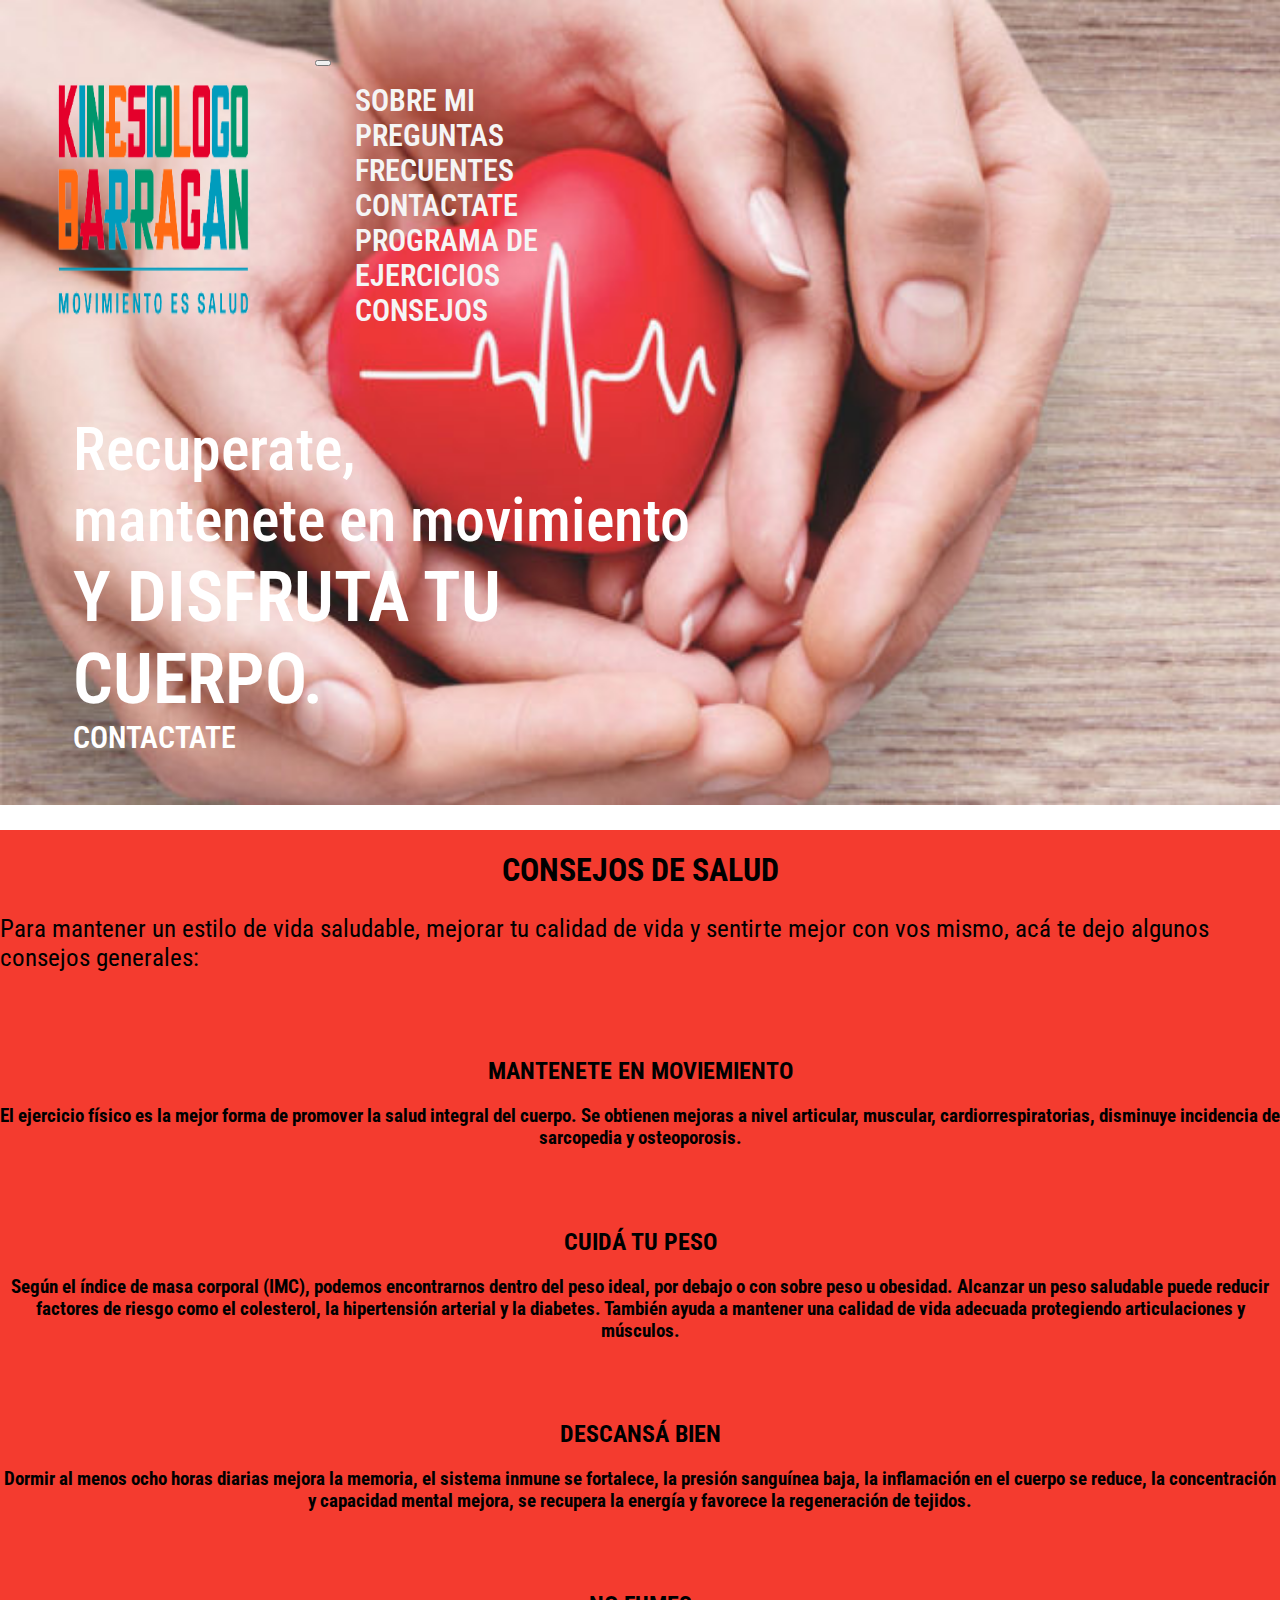
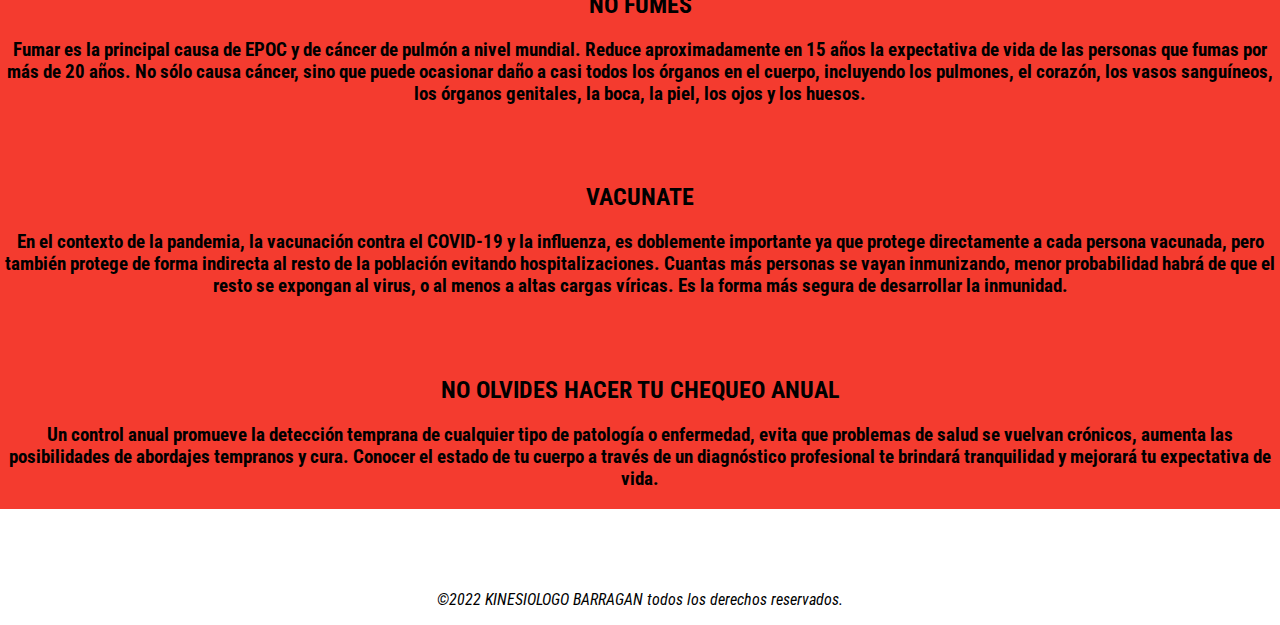
==== commit 08270c25: "agrego seo, mixin, correcciones de validado" ====
--- a/consejos.html
+++ b/consejos.html
@@ -5,7 +5,8 @@
         <meta charset="UTF-8">
         <meta http-equiv="X-UA-Compatible" content="IE=edge">
         <meta name="viewport" content="width=device-width, initial-scale=1.0">
-        <title>CONSEJOS</title>
+        <meta name="keywords" content="ejercicios, kinesiologo, kinesiologia, programas, salud, rehabilitacion"/>      
+        <meta name="description" content="Acá tenés tu mejor programa de ejercicios personalizado"/>
         <link rel="preconnect" href="https://fonts.googleapis.com">
         <link rel="preconnect" href="https://fonts.gstatic.com" crossorigin>
         <link rel="preconnect" href="https://fonts.googleapis.com">
@@ -14,6 +15,7 @@
         <link rel="stylesheet" href="css/estilos.css">
         <!-- CSS only -->
         <link href="https://cdn.jsdelivr.net/npm/bootstrap@5.2.0/dist/css/bootstrap.min.css" rel="stylesheet" integrity="sha384-gH2yIJqKdNHPEq0n4Mqa/HGKIhSkIHeL5AyhkYV8i59U5AR6csBvApHHNl/vI1Bx" crossorigin="anonymous">
+        <title>CONSEJOS</title>
     </head>
 
     <body>
@@ -21,66 +23,46 @@
             
             <section class="encabezado">
 
-                <div class="logo">
-                    <img src="Foto/kinegrande.png" alt="logo" title="logo" width="220px"/>
-                </div>
-            
-                <div class="redes">
-                    <ul>
-                        <li><a href="https://www.youtube.com/premium" target="_blank"> <img src="Foto/YouTube1.jpg" alt="youtube" title="logo youtube" width="25px"></a></li>
-                        <li><a href="https://twitter.com/?lang=es/" target="_blank"> <img src="Foto/twitter.jpg" alt="twitter" title="logo twitter" width="25px"></a></li>
-                        <li><a href="https://www.instagram.com/" target="_blank"> <img src="Foto/insta.jpg" alt="instagram" title="logo instagram" width="25px"></a></li>
-                        <li><a href="http//ar.linkedin.com/" target="_blank"> <img src="Foto/LinkedIn.jpg" alt="linkedin" title="logo linkedin" width="25px"></a></li>
-                        <li><a href="https://www.google.com/intl/es-419/gmail/about/" target="_blank"> <img src="Foto/mail.jpg" alt="mail" title="logo mail" width="25px"></a></li>
-                    </ul>
+                <div class="principalfoto">
 
-                </div>   
+                    <div class="principal-foto">
 
-            </section>
+                        <div class="logo">
+                            <img src="Foto/kinegrande.png" alt="logo" title="logo" width="220"/>
+                        </div>
+                        
+                        <nav class="navbar navbar-expand-lg fw-bolder h3 justify-content-end">
+                            <div class="container-fluid">
+                            
+                                <button class="navbar-toggler" type="button" data-bs-toggle="collapse" data-bs-target="#navbarNav" aria-controls="navbarNav" aria-expanded="false" aria-label="Toggle navigation">
+                                    <span class="navbar-toggler-icon"></span>
+                                </button>
+                                
+                                <div class="collapse navbar-collapse" id="navbarNav">
+                                    <ul class="navbar-nav d-flex justify-content-end flex-wrap">
+                        
+                                        <li class="nav-item">
+                                            <a class="nav-link text-light" href="sobremi.html">SOBRE MI</a>
+                                        </li>
+                                        <li class="nav-item">
+                                            <a class="nav-link text-light" href="preguntasfrecuentes.html">PREGUNTAS FRECUENTES</a>
+                                        </li>
+                                        <li class="nav-item">
+                                            <a class="nav-link text-light" href="contactate.html">CONTACTATE</a>
+                                        </li>
+                                        <li class="nav-item">
+                                            <a class="nav-link text-light" href="programadeejercicios.html">PROGRAMA DE EJERCICIOS</a>
+                                        </li>
+                                        <li class="nav-item">
+                                            <a class="nav-link text-light" href="consejos.html">CONSEJOS</a>
+                                        </li>
+                            
+                                    </ul>
+                            </div>
+                            </div>
+                        </nav>
+                    </div>
 
-            <div class="principalfoto">
-
-                <div class="principal-foto">
-
-                    <nav class="navbar navbar-expand-lg fw-bolder h3 justify-content-end">
-
-                        <div class="container-fluid">
-                          
-                        <button class="navbar-toggler" type="button" data-bs-toggle="collapse" data-bs-target="#navbarNav" aria-controls="navbarNav" aria-expanded="false" aria-label="Toggle navigation">
-                            <span class="navbar-toggler-icon"></span>
-                        </button>
-                        
-                        <div class="collapse navbar-collapse" id="navbarNav">
-
-                            <ul class="navbar-nav d-flex justify-content-end flex-wrap">
-                
-                                <li class="nav-item">
-                                    <a class="nav-link text-light" href="index.html">INICIO</a>
-                                </li>
-
-                                <li class="nav-item">
-                                    <a class="nav-link text-light" href="sobremi.html">SOBRE MI</a>
-                                </li>
-
-                                <li class="nav-item">
-                                    <a class="nav-link text-light" href="preguntasfrecuentes.html">PREGUNTAS FRECUENTES</a>
-                                </li>
-
-                                <li class="nav-item">
-                                    <a class="nav-link text-light" href="contactate.html">CONTACTATE</a>
-                                </li>
-                                
-                                <li class="nav-item">
-                                    <a class="nav-link text-light" href="programadeejercicios.html">PROGRAMA DE EJERCICIOS</a>
-                                </li>                             
-                
-                            </ul>
-
-                          </div>
-
-                        </div>
-
-                    </nav>
                     
                     <div class="slogan">    
 
@@ -89,15 +71,14 @@
                             mantenete en movimiento <br/>                
                             <strong>Y DISFRUTA TU CUERPO.</strong>
                         </span>
-
                         <div>
                             <a class="boton" href="contactate.html">CONTACTATE</a>
                         </div>
-
                     </div>
 
                 </div>
-            </div>
+
+            </section>   
 
         </section>
 
--- a/css/estilos.css
+++ b/css/estilos.css
@@ -2,10 +2,10 @@
 body {
   padding: 0;
   margin: 0;
-  font-family: 'Roboto Condensed', sans-serif; }
+  font-family: 'Roboto Condensed', sans-serif !important; }
 
 .container-fluid {
-  width: 50% !important;
+  width: 70% !important;
   padding-left: 40px !important;
   margin: 8px !important; }
 
@@ -13,28 +13,42 @@
   display: flex;
   align-items: center; }
 
+.principal-foto {
+  display: flex;
+  padding: 40px; }
+
 .logo {
-  display: inline-block;
+  display: flex;
+  flex: 1;
   padding-left: 1%;
-  margin-top: 25px; }
+  margin-top: 5px; }
 
 ul {
   list-style: none; }
 
-.redes li {
-  display: inline-block;
-  padding-right: 35px;
-  margin-top: 35px; }
-
-.redes ul {
-  position: absolute;
-  margin-top: 1%;
-  top: 0%;
-  right: 0%; }
-
-.redes a {
-  border: none; }
-
+/*
+
+.redes {
+
+    li {
+        display: inline-block;
+        padding-right: 35px;
+        margin-top: 35px;
+    }
+
+        
+    ul {
+        position: absolute;
+        margin-top: 1%;
+        top: 0%;
+        right: 0%;
+    }
+
+    a {
+        border: none;
+    }
+}
+*/
 .principal {
   background-image: url("../Foto/fotofondo.jpg");
   background-size: cover;
@@ -50,9 +64,9 @@
   background-size: cover;
   background-repeat: no-repeat; }
   .principal3 .slogan {
-    color: #239B56; }
+    color: #198754; }
   .principal3 a {
-    color: #239B56; }
+    color: #198754; }
 
 .principal4 {
   background-image: url("../Foto/preguntasfrecuentes.jpg");
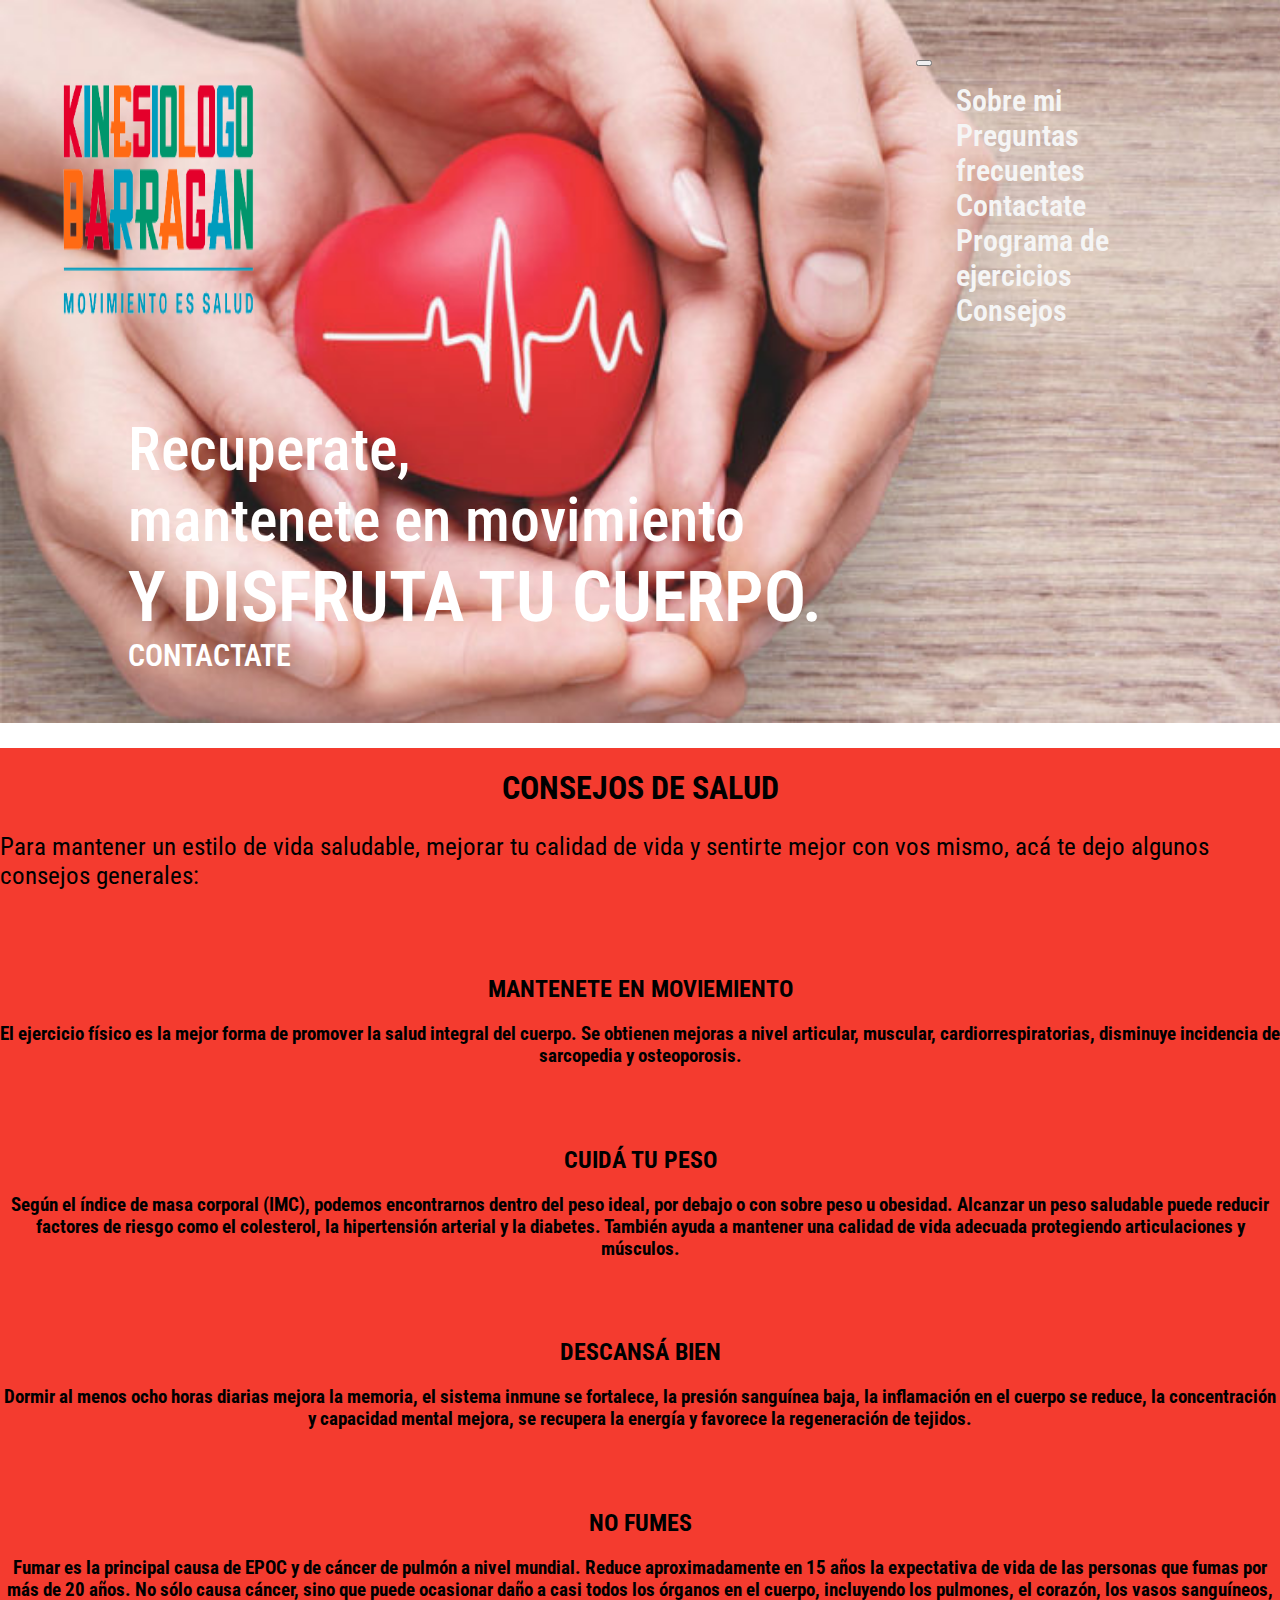
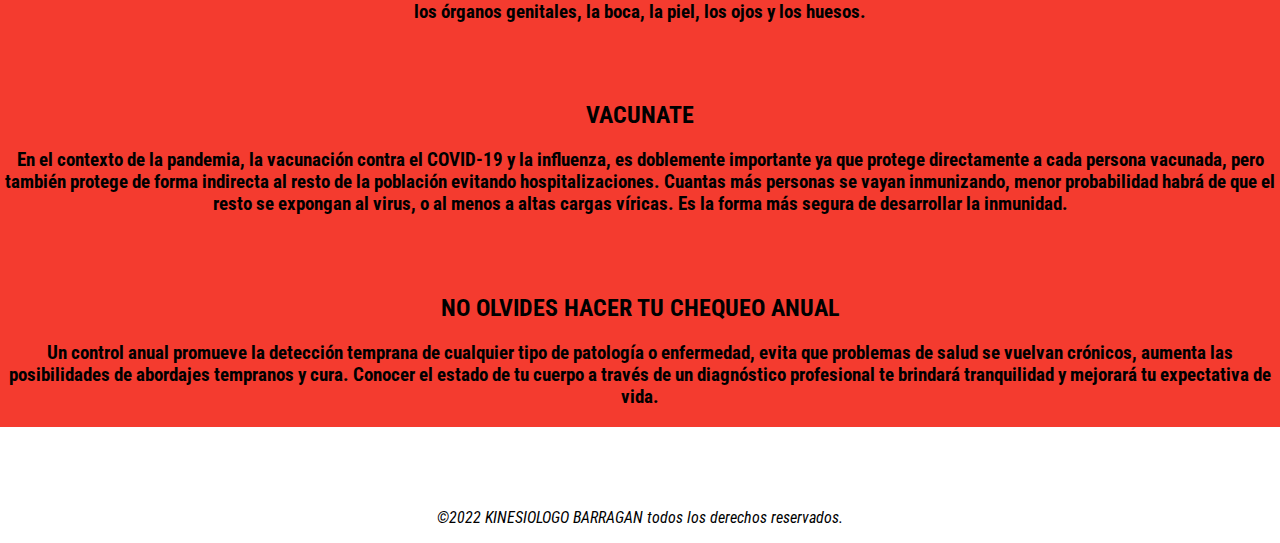
==== commit ea2e17e4: "agrego seo, mixin, correcciones de validado, nueva correccion menu" ====
--- a/consejos.html
+++ b/consejos.html
@@ -21,64 +21,60 @@
     <body>
         <section class="principal1">
             
-            <section class="encabezado">
+            <div class="principalfoto">
 
-                <div class="principalfoto">
+                <div class="principal-foto">
 
-                    <div class="principal-foto">
-
-                        <div class="logo">
-                            <img src="Foto/kinegrande.png" alt="logo" title="logo" width="220"/>
+                    <div class="logo">
+                        <img src="Foto/kinegrande.png" alt="logo" title="logo" width="220"/>
+                    </div>
+                    
+                    <nav class="navbar navbar-expand-lg fw-normal h2 justify-content-end">
+                        <div class="container-fluid">
+                        
+                            <button class="navbar-toggler" type="button" data-bs-toggle="collapse" data-bs-target="#navbarNav" aria-controls="navbarNav" aria-expanded="false" aria-label="Toggle navigation">
+                                <span class="navbar-toggler-icon"></span>
+                            </button>
+                            
+                            <div class="collapse navbar-collapse" id="navbarNav">
+                                <ul class="navbar-nav d-flex justify-content-end flex-wrap">
+                    
+                                    <li class="nav-item">
+                                        <a class="nav-link text-light" href="sobremi.html">Sobre mi</a>
+                                    </li>
+                                    <li class="nav-item">
+                                        <a class="nav-link text-light" href="preguntasfrecuentes.html">Preguntas frecuentes</a>
+                                    </li>
+                                    <li class="nav-item">
+                                        <a class="nav-link text-light" href="contactate.html">Contactate</a>
+                                    </li>
+                                    <li class="nav-item">
+                                        <a class="nav-link text-light" href="programadeejercicios.html">Programa de ejercicios</a>
+                                    </li>
+                                    <li class="nav-item">
+                                        <a class="nav-link text-light" href="consejos.html">Consejos</a>
+                                    </li>
+                        
+                                </ul>
                         </div>
-                        
-                        <nav class="navbar navbar-expand-lg fw-bolder h3 justify-content-end">
-                            <div class="container-fluid">
-                            
-                                <button class="navbar-toggler" type="button" data-bs-toggle="collapse" data-bs-target="#navbarNav" aria-controls="navbarNav" aria-expanded="false" aria-label="Toggle navigation">
-                                    <span class="navbar-toggler-icon"></span>
-                                </button>
-                                
-                                <div class="collapse navbar-collapse" id="navbarNav">
-                                    <ul class="navbar-nav d-flex justify-content-end flex-wrap">
-                        
-                                        <li class="nav-item">
-                                            <a class="nav-link text-light" href="sobremi.html">SOBRE MI</a>
-                                        </li>
-                                        <li class="nav-item">
-                                            <a class="nav-link text-light" href="preguntasfrecuentes.html">PREGUNTAS FRECUENTES</a>
-                                        </li>
-                                        <li class="nav-item">
-                                            <a class="nav-link text-light" href="contactate.html">CONTACTATE</a>
-                                        </li>
-                                        <li class="nav-item">
-                                            <a class="nav-link text-light" href="programadeejercicios.html">PROGRAMA DE EJERCICIOS</a>
-                                        </li>
-                                        <li class="nav-item">
-                                            <a class="nav-link text-light" href="consejos.html">CONSEJOS</a>
-                                        </li>
-                            
-                                    </ul>
-                            </div>
-                            </div>
-                        </nav>
-                    </div>
-
-                    
-                    <div class="slogan">    
-
-                        <!--texto y boton sobre la foto-->
-                        <span> Recuperate, <br/>
-                            mantenete en movimiento <br/>                
-                            <strong>Y DISFRUTA TU CUERPO.</strong>
-                        </span>
-                        <div>
-                            <a class="boton" href="contactate.html">CONTACTATE</a>
                         </div>
-                    </div>
-
+                    </nav>
                 </div>
 
-            </section>   
+                
+                <div class="slogan">    
+
+                    <!--texto y boton sobre la foto-->
+                    <span> Recuperate, <br/>
+                        mantenete en movimiento <br/>                
+                        <strong>Y DISFRUTA TU CUERPO.</strong>
+                    </span>
+                    <div>
+                        <a class="boton" href="contactate.html">CONTACTATE</a>
+                    </div>
+                </div>
+
+            </div> 
 
         </section>
 
--- a/css/estilos.css
+++ b/css/estilos.css
@@ -26,43 +26,26 @@
 ul {
   list-style: none; }
 
-/*
-
-.redes {
-
-    li {
-        display: inline-block;
-        padding-right: 35px;
-        margin-top: 35px;
-    }
-
-        
-    ul {
-        position: absolute;
-        margin-top: 1%;
-        top: 0%;
-        right: 0%;
-    }
-
-    a {
-        border: none;
-    }
-}
-*/
 .principal {
   background-image: url("../Foto/fotofondo.jpg");
   background-size: cover;
-  background-repeat: no-repeat; }
+  background-repeat: no-repeat;
+  display: flex;
+  flex-direction: column; }
 
 .principal1 {
   background-image: url("../Foto/salud.jpg");
   background-size: cover;
-  background-repeat: no-repeat; }
+  background-repeat: no-repeat;
+  display: flex;
+  flex-direction: column; }
 
 .principal3 {
   background-image: url("../Foto/fotocontacto.jpeg");
   background-size: cover;
-  background-repeat: no-repeat; }
+  background-repeat: no-repeat;
+  display: flex;
+  flex-direction: column; }
   .principal3 .slogan {
     color: #198754; }
   .principal3 a {
@@ -71,7 +54,9 @@
 .principal4 {
   background-image: url("../Foto/preguntasfrecuentes.jpg");
   background-size: cover;
-  background-repeat: no-repeat; }
+  background-repeat: no-repeat;
+  display: flex;
+  flex-direction: column; }
   .principal4 .slogan {
     color: black; }
   .principal4 a {
@@ -80,7 +65,9 @@
 .principal5 {
   background-image: url("../Foto/ejercicios.jpg");
   background-size: cover;
-  background-repeat: no-repeat; }
+  background-repeat: no-repeat;
+  display: flex;
+  flex-direction: column; }
   .principal5 .slogan {
     color: black; }
   .principal5 a {
@@ -89,7 +76,9 @@
 .principal6 {
   background-image: url("../Foto/chris.jpg");
   background-size: cover;
-  background-repeat: no-repeat; }
+  background-repeat: no-repeat;
+  display: flex;
+  flex-direction: column; }
 
 .sobremi {
   margin-bottom: 60px; }
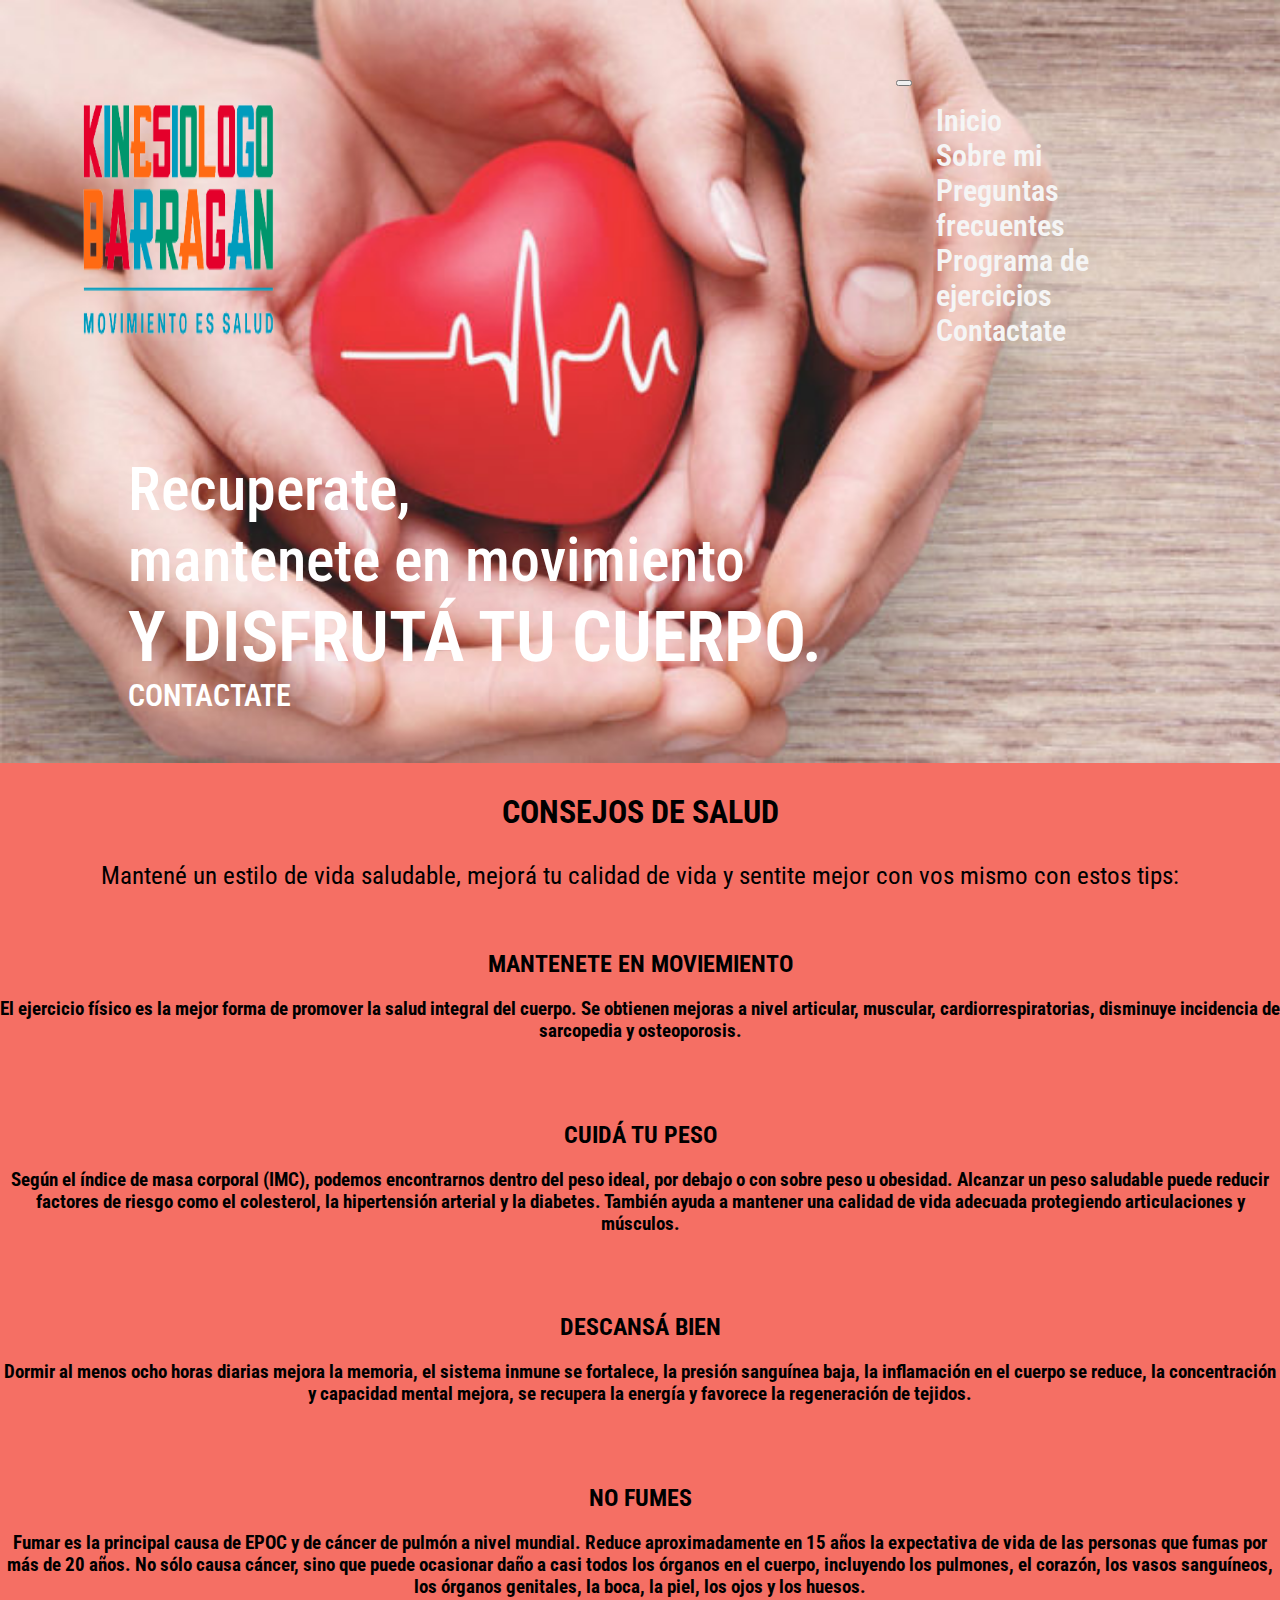
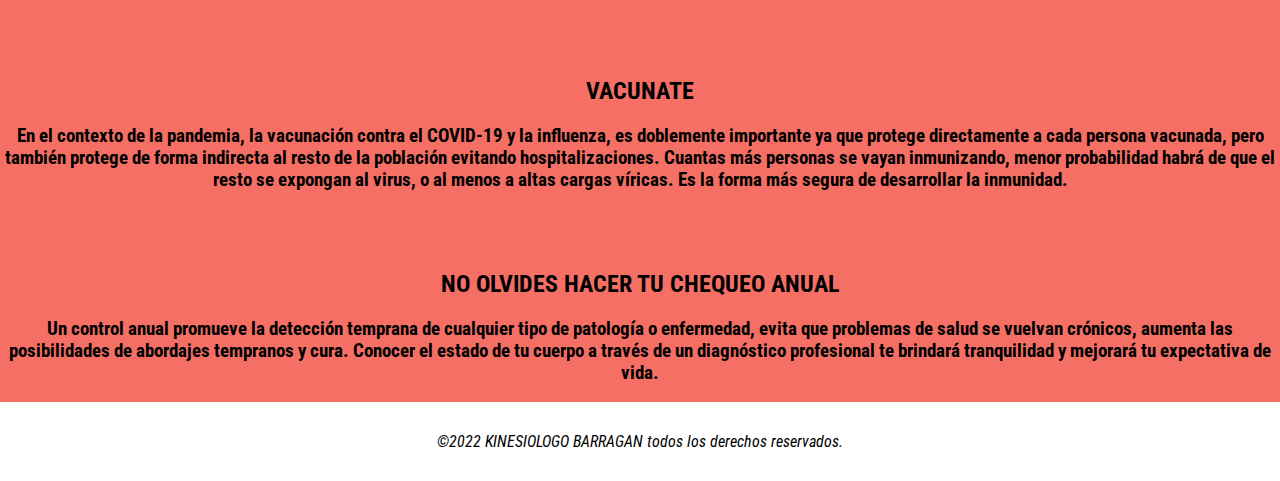
==== commit 9884881f: "correcion proyecto final" ====
--- a/consejos.html
+++ b/consejos.html
@@ -40,19 +40,19 @@
                                 <ul class="navbar-nav d-flex justify-content-end flex-wrap">
                     
                                     <li class="nav-item">
+                                        <a class="nav-link text-light" href="index.html">Inicio</a>
+                                    </li>
+                                    <li class="nav-item">
                                         <a class="nav-link text-light" href="sobremi.html">Sobre mi</a>
                                     </li>
                                     <li class="nav-item">
                                         <a class="nav-link text-light" href="preguntasfrecuentes.html">Preguntas frecuentes</a>
                                     </li>
                                     <li class="nav-item">
-                                        <a class="nav-link text-light" href="contactate.html">Contactate</a>
-                                    </li>
-                                    <li class="nav-item">
                                         <a class="nav-link text-light" href="programadeejercicios.html">Programa de ejercicios</a>
                                     </li>
                                     <li class="nav-item">
-                                        <a class="nav-link text-light" href="consejos.html">Consejos</a>
+                                        <a class="nav-link text-light" href="contactate.html">Contactate</a>
                                     </li>
                         
                                 </ul>
@@ -67,7 +67,7 @@
                     <!--texto y boton sobre la foto-->
                     <span> Recuperate, <br/>
                         mantenete en movimiento <br/>                
-                        <strong>Y DISFRUTA TU CUERPO.</strong>
+                        <strong>Y DISFRUTÁ TU CUERPO.</strong>
                     </span>
                     <div>
                         <a class="boton" href="contactate.html">CONTACTATE</a>
@@ -83,7 +83,7 @@
             <div class="gridcons1">
                 <h1>CONSEJOS DE SALUD</h1>                  
                 <div>
-                    <p>Para mantener un estilo de vida saludable, mejorar tu calidad de vida y sentirte mejor con vos mismo, acá te dejo algunos consejos generales:</p>
+                    <p>Mantené un estilo de vida saludable, mejorá tu calidad de vida y sentite mejor con vos mismo con estos tips:</p>
                 </div>
             </div>
            
--- a/css/estilos.css
+++ b/css/estilos.css
@@ -15,7 +15,7 @@
 
 .principal-foto {
   display: flex;
-  padding: 40px; }
+  padding: 60px; }
 
 .logo {
   display: flex;
@@ -27,11 +27,15 @@
   list-style: none; }
 
 .principal {
-  background-image: url("../Foto/fotofondo.jpg");
+  background-image: url("../Foto/correr.jpg");
   background-size: cover;
   background-repeat: no-repeat;
   display: flex;
   flex-direction: column; }
+  .principal .slogan {
+    color: black; }
+  .principal a {
+    color: black; }
 
 .principal1 {
   background-image: url("../Foto/salud.jpg");
@@ -63,15 +67,15 @@
     color: black; }
 
 .principal5 {
-  background-image: url("../Foto/ejercicios.jpg");
+  background-image: url("../Foto/progejercicios.jpg");
   background-size: cover;
   background-repeat: no-repeat;
   display: flex;
   flex-direction: column; }
   .principal5 .slogan {
-    color: black; }
+    color: white; }
   .principal5 a {
-    color: black; }
+    color: white; }
 
 .principal6 {
   background-image: url("../Foto/chris.jpg");
@@ -81,16 +85,17 @@
   flex-direction: column; }
 
 .sobremi {
-  margin-bottom: 60px; }
+  margin-bottom: 40px; }
   .sobremi h1 {
-    text-align: center;
-    font-size: 50px; }
+    font-weight: 600;
+    text-align: center;
+    font-size: 50px;
+    margin: 40px !important;
+    margin-top: 50px !important; }
   .sobremi div {
     text-align: center;
-    font-size: 20px; }
-
-.formulario h1 {
-  text-align: center; }
+    font-size: 25px;
+    padding: 40px; }
 
 a {
   text-decoration: inherit;
@@ -133,30 +138,37 @@
   font-size: 70px; }
 
 .titulos {
-  padding-top: 50px;
-  padding-bottom: 50px; }
+  display: flex;
+  padding-top: 140px;
+  padding-bottom: 20px;
+  width: 90%;
+  margin: auto; }
   .titulos h1 {
-    font-size: 30px;
-    text-align: center; }
+    font-size: 28px;
+    text-align: justify;
+    margin: 27px; }
   .titulos h2 {
-    font-size: 25px;
-    text-align: center; }
-  .titulos h3 {
+    font-size: 23px;
+    margin: 25px; }
+  .titulos p {
     font-size: 20px;
-    text-align: center; }
+    text-align: justify;
+    width: 90%;
+    margin: auto; }
+  .titulos .texto {
+    flex: 1; }
 
 .carousel-inner {
-  width: auto !important;
-  max-width: 1300px !important;
+  flex: 1;
+  max-width: 700px !important;
   height: 550px;
-  margin: auto;
-  padding-top: 50px; }
+  margin: auto; }
 
 .caja_content {
   display: flex;
   justify-content: space-evenly;
   align-items: center;
-  padding-top: 65px; }
+  padding-top: 55px; }
 
 .caja {
   display: flex;
@@ -191,18 +203,16 @@
 footer {
   font-style: italic;
   text-align: center;
-  padding-top: 65px; }
-
-.contenido_consejos h2 {
-  font-size: 25px; }
+  padding: 30px; }
+  footer p {
+    margin: 0; }
 
 /* grid pagina de consejo */
 .grid-consejos {
-  margin-top: 25px;
   row-gap: 40px;
   display: grid;
   width: 100%;
-  background-color: #F43B2F;
+  background-color: #F56F64;
   grid-template-areas: "consejo"  "moviemiento"  "peso"@@ -211,17 +221,20 @@
  "vacunate"  "chequeo"; }
   .grid-consejos h1 {
-    text-align: center; }
+    text-align: center;
+    margin: 30px; }
   .grid-consejos p {
-    font-size: 25px; }
+    font-size: 25px;
+    text-align: center;
+    margin: 0; }
   .grid-consejos h2 {
-    text-align: center; }
+    text-align: center;
+    margin: 20px; }
   .grid-consejos h3 {
     text-align: center; }
 
 /*grid pagina preguntas frecuentes*/
 .grid-preguntas {
-  margin-top: 25px;
   display: grid;
   width: 100%;
   grid-template-areas: "pregunta"@@ -231,21 +244,29 @@
  "dolor";
   background-color: #EBF5FB; }
   .grid-preguntas h1 {
-    text-align: center; }
+    text-align: center;
+    margin: 35px;
+    font-weight: 600; }
   .grid-preguntas h2 {
-    text-align: center; }
+    text-align: center;
+    margin: 40px;
+    font-weight: 500; }
   .grid-preguntas h3 {
-    text-align: center; }
+    text-align: center;
+    margin: 20px; }
 
 /*grid pagina programa de ejercicios*/
 .grid-programa {
-  margin-top: 25px;
   display: grid;
-  width: 100%;
+  grid-template-columns: 600px 600px;
+  grid-template-rows: 350px 350px;
+  justify-content: center;
   grid-template-areas: "programa programa"- "cervicalgia lumbalgia"- "manguito rodilla"- "tobillo tobillo"; }
+ "cervicalgia cervicalgia1"+ "lumbalgia1 lumbalgia"+ "manguito manguito1"+ "rodilla1 rodilla"+ "tobillo tobillo1"; }
   .grid-programa h1 {
     text-align: center; }
   .grid-programa h2 {
@@ -259,28 +280,85 @@
     text-align: center; }
 
 .gridprog1 {
-  grid-area: programa; }
+  grid-area: programa;
+  padding: 130px; }
+  .gridprog1 h1 {
+    font-weight: 600;
+    font-size: 50px; }
 
 .gridprog2 {
   grid-area: cervicalgia; }
 
 .gridprog3 {
+  grid-area: cervicalgia1; }
+  .gridprog3 h2 {
+    margin-top: 40px;
+    font-weight: 600;
+    font-size: 25px; }
+  .gridprog3 p {
+    font-size: 20px;
+    margin: 45px; }
+
+.gridprog4 {
   grid-area: lumbalgia; }
 
-.gridprog4 {
+.gridprog5 {
+  grid-area: lumbalgia1; }
+  .gridprog5 h2 {
+    margin-top: 40px;
+    font-weight: 600;
+    font-size: 25px; }
+  .gridprog5 p {
+    font-size: 25px;
+    margin: 45px; }
+
+.gridprog6 {
   grid-area: manguito; }
 
-.gridprog5 {
+.gridprog7 {
+  grid-area: manguito1; }
+  .gridprog7 h2 {
+    margin-top: 40px;
+    font-weight: 600;
+    font-size: 25px; }
+  .gridprog7 p {
+    font-size: 25px;
+    margin: 45px; }
+
+.gridprog8 {
   grid-area: rodilla; }
 
-.gridprog6 {
+.gridprog9 {
+  grid-area: rodilla1; }
+  .gridprog9 h2 {
+    margin-top: 40px;
+    font-weight: 600;
+    font-size: 25px; }
+  .gridprog9 p {
+    font-size: 25px;
+    margin: 45px; }
+
+.gridprog10 {
   grid-area: tobillo; }
+
+.gridprog11 {
+  grid-area: tobillo1; }
+  .gridprog11 h2 {
+    margin-top: 40px;
+    font-weight: 600;
+    font-size: 25px; }
+  .gridprog11 p {
+    font-size: 25px;
+    margin: 45px; }
 
 /*grid pagina contacto*/
 .grid-form {
   margin-top: 25px;
   display: grid;
-  width: 100%;
+  width: 80%;
+  margin: 20%;
+  margin-top: 50px;
+  margin-bottom: 40px;
   grid-template-areas: "ingresa ingresa"  "nombre apellido"  "correo fecha"@@ -291,29 +369,61 @@
 
 .gridform2 {
   grid-area: nombre; }
+  .gridform2 p {
+    margin: 0;
+    margin-top: 20px; }
 
 .gridform3 {
   grid-area: apellido; }
+  .gridform3 p {
+    margin: 0;
+    margin-top: 20px; }
 
 .gridform4 {
   grid-area: correo; }
+  .gridform4 p {
+    margin: 0;
+    margin-top: 20px; }
 
 .gridform5 {
   grid-area: fecha; }
+  .gridform5 p {
+    margin: 0;
+    margin-top: 20px; }
 
 .gridform6 {
   grid-area: patologia; }
+  .gridform6 p {
+    margin: 0;
+    margin-top: 20px; }
 
 .gridform6 p {
   font-size: 15px; }
+  .gridform6 p p {
+    margin-top: 20px; }
 
 .gridform7 {
   grid-area: cobertura; }
+  .gridform7 p {
+    margin: 0;
+    margin-top: 20px; }
   .gridform7 span {
-    font-size: 15px; }
+    font-size: 17px; }
 
 .formulario {
+  margin-top: 20px;
   margin-bottom: 40px; }
+  .formulario h1 {
+    text-align: center;
+    margin: 40px; }
+  .formulario h2 {
+    margin-bottom: 30px; }
+
+.d-grid {
+  justify-items: center; }
+
+.btn {
+  max-width: 70% !important; }
 
 @media (max-width: 480px) {
   a {
@@ -321,8 +431,7 @@
   .caja_content {
     flex-wrap: wrap; }
   .caja {
-    flex: auto;
-    width: 100%; }
+    flex: auto; }
   .container-fluid {
     flex-direction: row-reverse; }
   .logo {
@@ -337,14 +446,106 @@
     font-size: 30px; }
   strong {
     font-size: 45px; }
+  .grid-programa {
+    display: grid;
+    grid-template-columns: 480px;
+    grid-template-rows: 350px;
+    justify-content: center;
+    grid-template-areas: "programa"+ "cervicalgia"+ "cervicalgia1"+ "lumbalgia"+ "lumbalgia1"+ "manguito"+ "manguito1"+ "rodilla"+ "rodilla1"+ "tobillo"+ "tobillo1"; }
+  .gridprog1 {
+    grid-area: programa; }
+  .gridprog2 {
+    grid-area: cervicalgia; }
+  .gridprog3 {
+    grid-area: cervicalgia1; }
+  .gridprog4 {
+    grid-area: lumbalgia; }
+  .gridprog5 {
+    grid-area: lumbalgia1; }
+  .gridprog6 {
+    grid-area: manguito; }
+  .gridprog7 {
+    grid-area: manguito1; }
+  .gridprog8 {
+    grid-area: rodilla; }
+  .gridprog9 {
+    grid-area: rodilla1; }
+  .gridprog10 {
+    grid-area: tobillo; }
+  .gridprog11 {
+    grid-area: tobillo1; } }
+
+.titulos {
+  display: inline-block;
+  padding-top: 10px;
+  padding-bottom: 5px;
+  width: 100%;
+  margin: auto; }
+  .titulos h1 {
+    font-size: 28px;
+    text-align: center;
+    margin: 20px; }
+  .titulos h2 {
+    font-size: 18px;
+    margin: 10px;
+    text-align: center; }
+  .titulos p {
+    font-size: 15px;
+    text-align: center;
+    width: 90%;
+    margin: auto; }
+
+.carousel-inner {
+  margin-top: 20px;
+  height: 50% !important; }
+
+@media (min-width: 481px) and (max-width: 992px) {
+  .titulos {
+    display: flex;
+    padding-top: 10px;
+    padding-bottom: 5px;
+    width: 100%;
+    margin: auto; }
+    .titulos h1 {
+      font-size: 28px;
+      text-align: center;
+      margin: 20px; }
+    .titulos h2 {
+      font-size: 18px;
+      margin: 10px;
+      text-align: center; }
+    .titulos p {
+      font-size: 15px;
+      text-align: center;
+      width: 90%;
+      margin: auto; }
+  .texto {
+    flex: 1; }
   .carousel-inner {
-    height: auto; } }
-
-@media (min-width: 481px) and (max-width: 992px) {
+    flex: 1;
+    margin-top: 20px;
+    height: 100% !important;
+    max-width: 495px !important; }
   .caja_content {
     flex-wrap: wrap; }
   .caja {
     flex: auto;
     width: 100%; }
   .container-fluid {
-    flex-direction: row-reverse; } }
+    flex-direction: row-reverse; }
+  .grid-programa {
+    display: grid;
+    grid-template-columns: 480px 480px;
+    width: auto;
+    grid-template-rows: 350px 350px;
+    justify-content: center; } }
